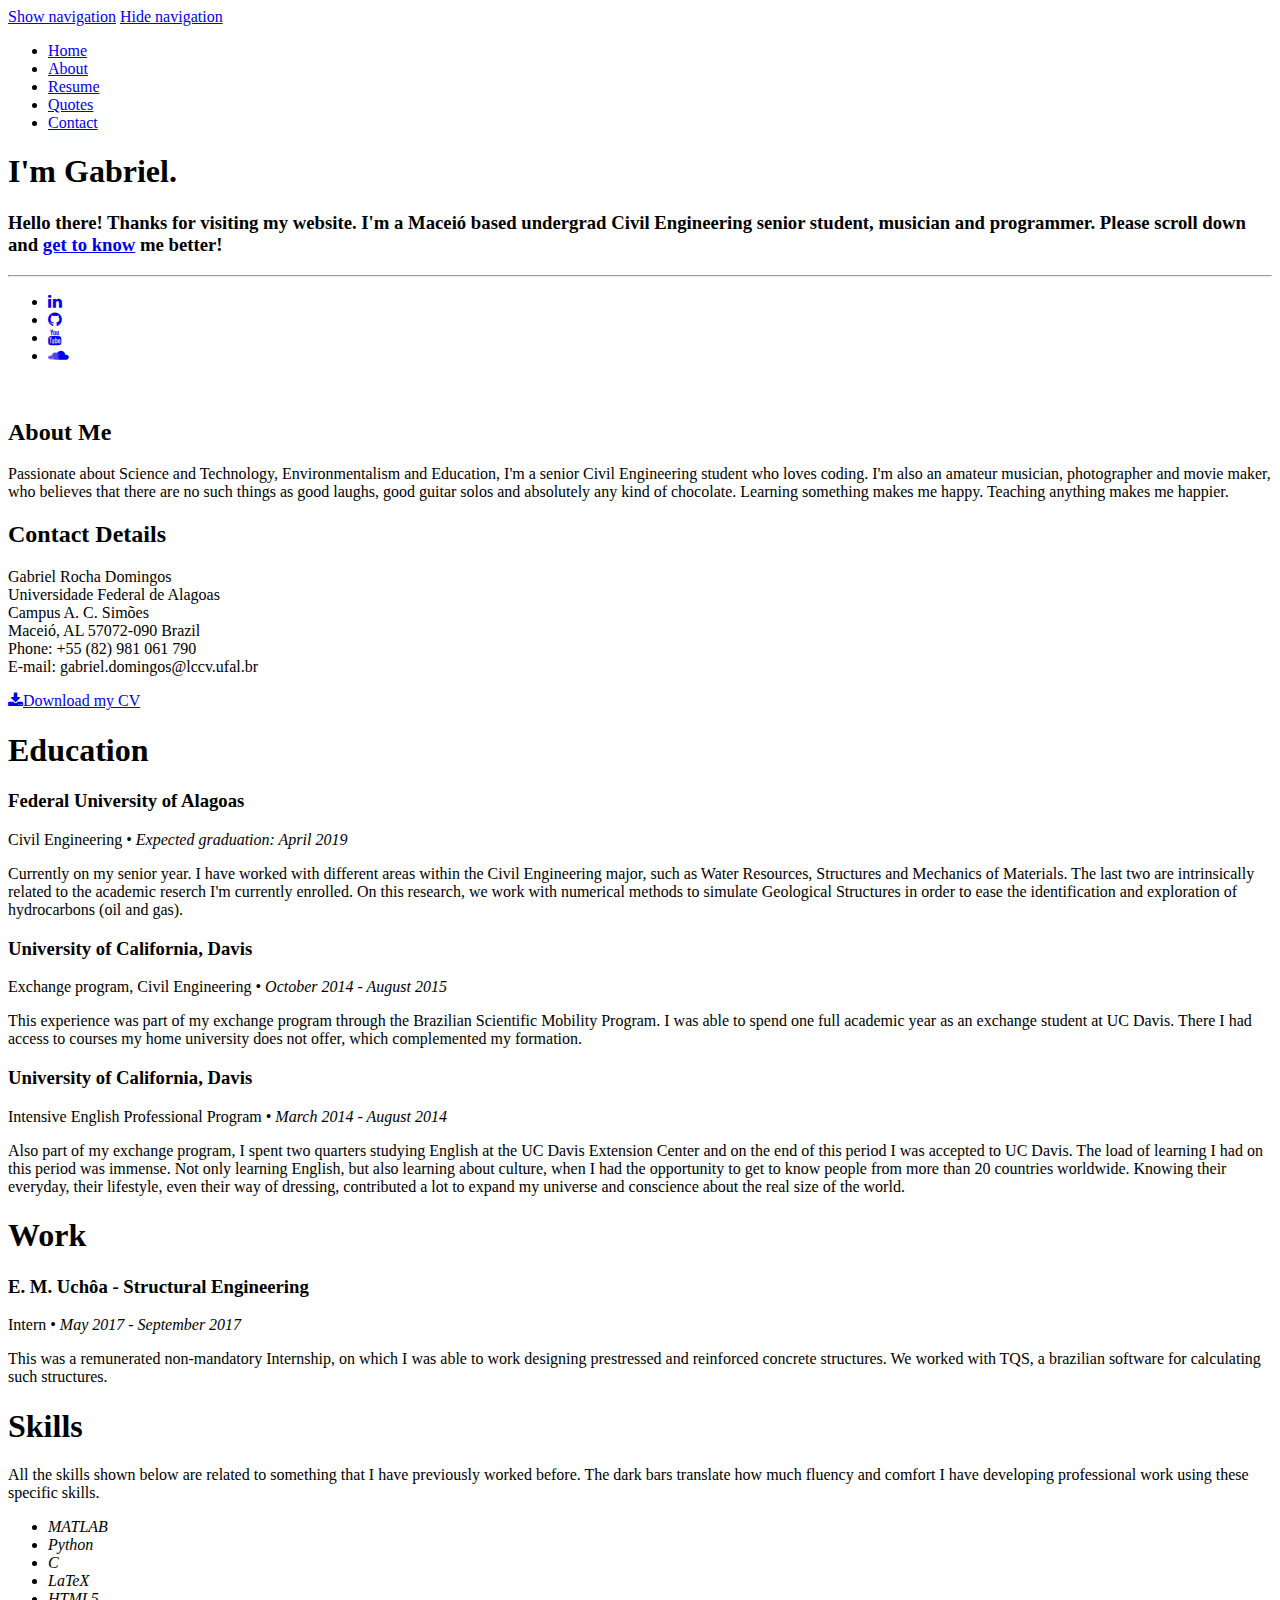
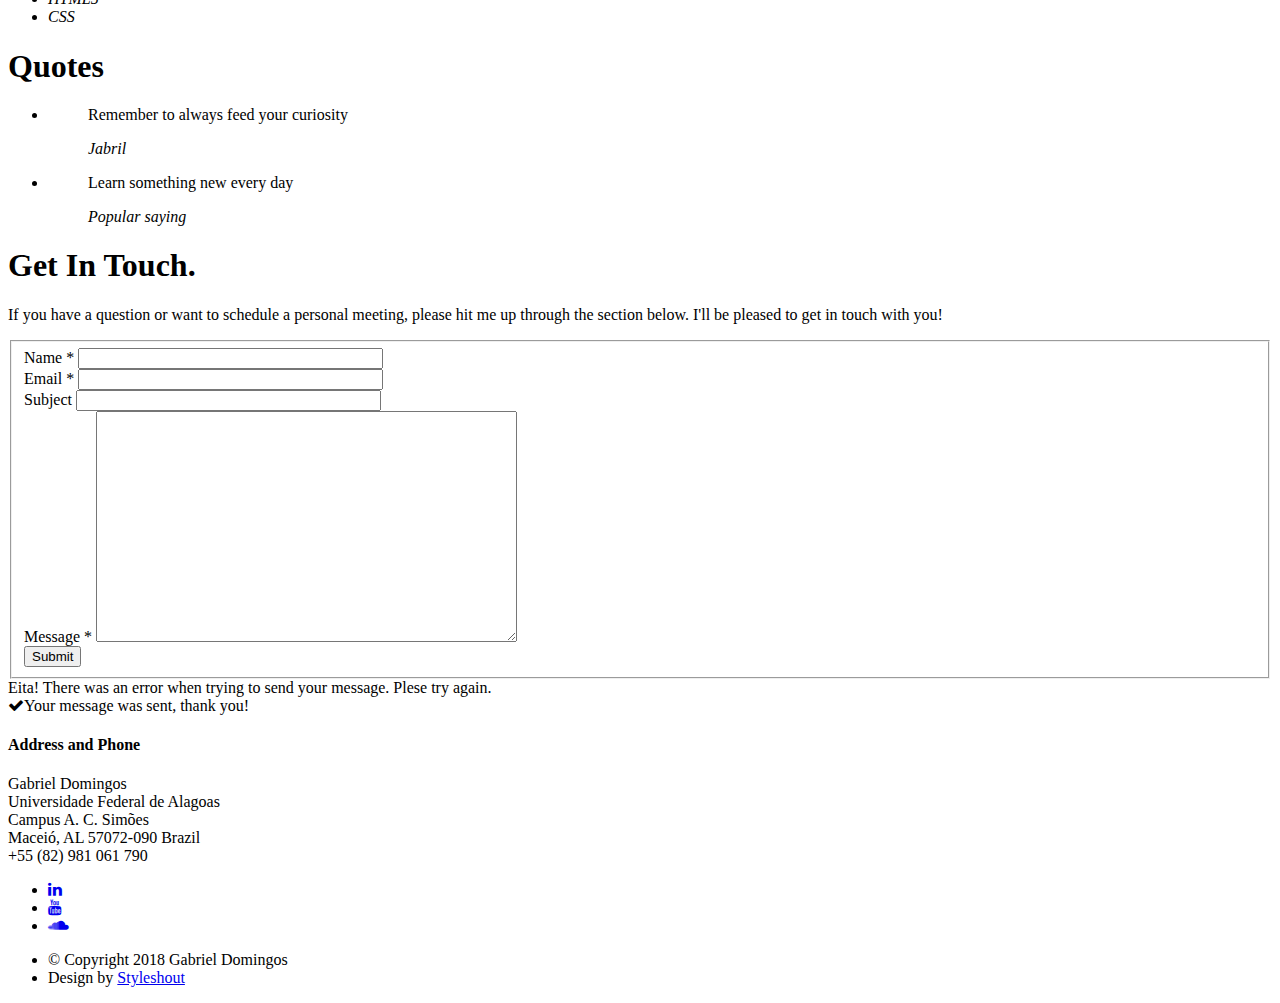
==== index.html @ b4be636d "[version 1.0] minor change. fix form submitting. portfolio pending" ====
<!DOCTYPE html>
<!--[if lt IE 8 ]><html class="no-js ie ie7" lang="en"> <![endif]-->
<!--[if IE 8 ]><html class="no-js ie ie8" lang="en"> <![endif]-->
<!--[if (gte IE 8)|!(IE)]><!--><html class="no-js" lang="en"> <!--<![endif]-->
<head>

   <!--- Basic Page Needs
   ================================================== -->
   <meta charset="utf-8">
	<title>Gabriel Domingos</title>
	<meta name="description" content="">
	<meta name="author" content="">

   <!-- Mobile Specific Metas
   ================================================== -->
	<meta name="viewport" content="width=device-width, initial-scale=1, maximum-scale=1">

	<!-- CSS
    ================================================== -->
   <link rel="stylesheet" href="css/default.css">
	<link rel="stylesheet" href="css/layout.css">
   <link rel="stylesheet" href="css/media-queries.css">
   <link rel="stylesheet" href="css/magnific-popup.css">
   <link rel="stylesheet" href="https://cdnjs.cloudflare.com/ajax/libs/font-awesome/4.7.0/css/font-awesome.min.css">

   <!-- Script
   ================================================== -->
	<script src="js/modernizr.js"></script>

   <!-- Favicons
	================================================== -->
	<link rel="shortcut icon" href="siteicon.png" >

</head>

<body>

   <!-- Header
   ================================================== -->
   <header id="home">

      <nav id="nav-wrap">

         <a class="mobile-btn" href="#nav-wrap" title="Show navigation">Show navigation</a>
	      <a class="mobile-btn" href="#" title="Hide navigation">Hide navigation</a>

         <ul id="nav" class="nav">
            <li class="current"><a class="smoothscroll" href="#home">Home</a></li>
            <li><a class="smoothscroll" href="#about">About</a></li>
	         <li><a class="smoothscroll" href="#resume">Resume</a></li>
<!--            <li><a class="smoothscroll" href="#portfolio">Works</a></li> -->
            <li><a class="smoothscroll" href="#quotes">Quotes</a></li>
            <li><a class="smoothscroll" href="#contact">Contact</a></li>
         </ul> <!-- end #nav -->

      </nav> <!-- end #nav-wrap -->

      <div class="row banner">
         <div class="banner-text">
            <h1 class="responsive-headline"> I'm Gabriel.</h1>
            <h3>Hello there! Thanks for visiting my website. I'm a Maceió based undergrad
              <span>Civil Engineering</span> senior student, <span>musician</span> and
              <span>programmer</span>. Please scroll down and
              <a class="smoothscroll" href="#about">get to know</a> me better!</h3>
            <hr />
            <ul class="social">
               <li><a href="https://www.linkedin.com/in/gabrielrdomingos/"><i class="fa fa-linkedin"></i></a></li>
               <li><a href="https://github.com/gabrielrdomingos"><i class="fa fa-github"></i></a></li>
               <li><a href="https://www.youtube.com/channel/UC4amTRQddRmBdbNjVJHV9LQ"><i class="fa fa-youtube"></i></a></li>
               <li><a href="https://soundcloud.com/gabrielrdomingos"><i class="fa fa-soundcloud"></i></a></li>
            </ul>
         </div>
      </div>

      <p class="scrolldown">
         <a class="smoothscroll" href="#about"><i class="icon-down-circle"></i></a>
      </p>

   </header> <!-- Header End -->


   <!-- About Section
   ================================================== -->
   <section id="about">

      <div class="row">

         <div class="three columns">

            <img class="profile-pic"  src="images/profilepicture.jpeg" alt="" />

         </div>

         <div class="nine columns main-col">

            <h2>About Me</h2>

            <p> Passionate about Science and Technology, Environmentalism and Education, I'm a senior Civil Engineering student who loves coding.
              I'm also an amateur musician, photographer and movie maker, who believes that there are no such things as good laughs, good guitar
              solos and absolutely any kind of chocolate. Learning something makes me happy. Teaching anything makes me happier.
            </p>

            <div class="row">

               <div class="columns contact-details">

                  <h2>Contact Details</h2>
                  <p class="address">
						         <span>Gabriel Rocha Domingos</span><br>
                     Universidade Federal de Alagoas<br>
                     Campus A. C. Simões<br>
                     Maceió, AL 57072-090 Brazil<br>
						   <span>Phone:</span> +55 (82) 981 061 790<br>
               <span>E-mail:</span> gabriel.domingos@lccv.ufal.br<br>
					   </p>

               </div>

               <div class="columns download">
                  <p>
                     <a href="https://drive.google.com/file/d/1fDr01kAG0gkdaSF_6cAL73pElEvS8_Pf/view?usp=sharing" class="button"><i class="fa fa-download"></i>Download my CV</a>
                  </p>
               </div>

            </div> <!-- end row -->

         </div> <!-- end .main-col -->

      </div>

   </section> <!-- About Section End-->


   <!-- Resume Section
   ================================================== -->
   <section id="resume">

      <!-- Education
      ----------------------------------------------- -->
      <div class="row education">

         <div class="three columns header-col">
            <h1><span>Education</span></h1>
         </div>

         <div class="nine columns main-col">

            <div class="row item">

               <div class="twelve columns">

                  <h3>Federal University of Alagoas</h3>
                  <p class="info">Civil Engineering <span>&bull;</span> <em class="date">Expected graduation: April 2019</em></p>

                  <p>
                  Currently on my senior year. I have worked with different areas within the Civil Engineering major, such as Water Resources, Structures and Mechanics of Materials.
                  The last two are intrinsically related to the academic reserch I'm currently enrolled. On this research, we work with numerical methods to
                  simulate Geological Structures in order to ease the identification and exploration of hydrocarbons (oil and gas).
                  </p>

               </div>

            </div> <!-- item end -->

            <div class="row item">

               <div class="twelve columns">

                  <h3>University of California, Davis</h3>
                  <p class="info">Exchange program, Civil Engineering <span>&bull;</span> <em class="date">October 2014 - August 2015</em></p>

                  <p>
                  This experience was part of my exchange program through the Brazilian Scientific Mobility Program. I was able to spend one full academic year as an exchange
                  student at UC Davis. There I had access to courses my home university does not offer, which complemented my formation.
                  </p>

               </div>

            </div> <!-- item end -->

            <div class="row item">

               <div class="twelve columns">

                  <h3>University of California, Davis</h3>
                  <p class="info">Intensive English Professional Program <span>&bull;</span> <em class="date">March 2014 - August 2014</em></p>

                  <p>
                  Also part of my exchange program, I spent two quarters studying English at the UC Davis Extension Center and on the end of this period I was accepted to UC Davis.
                  The load of learning I had on this period was immense. Not only learning English, but also learning about culture, when I had the opportunity to get to know
                  people from more than 20 countries worldwide. Knowing their everyday, their lifestyle, even their way of dressing, contributed a lot to expand my universe and
                  conscience about the real size of the world.
                  </p>

               </div>

            </div> <!-- item end -->

         </div> <!-- main-col end -->

      </div> <!-- End Education -->


      <!-- Work
      ----------------------------------------------- -->
      <div class="row work">

         <div class="three columns header-col">
            <h1><span>Work</span></h1>
         </div>

         <div class="nine columns main-col">

            <div class="row item">

               <div class="twelve columns">

                  <h3>E. M. Uchôa - Structural Engineering</h3>
                  <p class="info">Intern <span>&bull;</span> <em class="date">May 2017 - September 2017</em></p>

                  <p>
                  This was a remunerated non-mandatory Internship, on which I was able to work designing prestressed and reinforced concrete structures. We worked with TQS,
                  a brazilian software for calculating such structures.
                  </p>

               </div>

            </div> <!-- item end -->

         </div> <!-- main-col end -->

      </div> <!-- End Work -->


      <!-- Skills
      ----------------------------------------------- -->
      <div class="row skill">

         <div class="three columns header-col">
            <h1><span>Skills</span></h1>
         </div>

         <div class="nine columns main-col">

            <p>All the skills shown below are related to something that I have previously worked before. The dark bars translate how much fluency and comfort I have developing
              professional work using these specific skills.
            </p>

				<div class="bars">

				   <ul class="skills">
					   <li><span class="bar-expand matlab"></span><em>MATLAB</em></li>
             <li><span class="bar-expand python"></span><em>Python</em></li>
						 <li><span class="bar-expand c"></span><em>C</em></li>
             <li><span class="bar-expand latex"></span><em>LaTeX</em></li>
						 <li><span class="bar-expand html5"></span><em>HTML5</em></li>
						 <li><span class="bar-expand css"></span><em>CSS</em></li>
					</ul>

				</div><!-- end skill-bars -->

			</div> <!-- main-col end -->

      </div> <!-- End skills -->

   </section> <!-- Resume Section End-->


   <!-- Portfolio Section
   ================================================== -->
<!--   <section id="portfolio">
      <div class="row">

         <div class="twelve columns collapsed">

            <h1>Check Out Some of My Works.</h1>

            <!-- portfolio-wrapper -->
            <!--<div id="portfolio-wrapper" class="bgrid-quarters s-bgrid-thirds cf">

          	   <div class="columns portfolio-item">
                  <div class="item-wrap">

                     <a href="#modal-01" title="">
                        <img alt="" src="images/portfolio/coffee.jpg">
                        <div class="overlay">
                           <div class="portfolio-item-meta">
          					      <h5>Coffee</h5>
                              <p>Illustrration</p>
          					   </div>
                        </div>
                        <div class="link-icon"><i class="icon-plus"></i></div>
                     </a>

                  </div>
          		</div> <!-- item end -->

              <!-- <div class="columns portfolio-item">
                  <div class="item-wrap">

                     <a href="#modal-02" title="">
                        <img alt="" src="images/portfolio/console.jpg">
                        <div class="overlay">
                           <div class="portfolio-item-meta">
          					      <h5>Console</h5>
                              <p>Web Development</p>
          					   </div>
                        </div>
                        <div class="link-icon"><i class="icon-plus"></i></div>
                     </a>

                  </div>
          		</div> <!-- item end -->

               <!--<div class="columns portfolio-item">
                  <div class="item-wrap">

                     <a href="#modal-03" title="">
                        <img alt="" src="images/portfolio/judah.jpg">
                        <div class="overlay">
                           <div class="portfolio-item-meta">
          					      <h5>Judah</h5>
                              <p>Webdesign</p>
          					   </div>
                        </div>
                        <div class="link-icon"><i class="icon-plus"></i></div>
                     </a>

                  </div>
          		</div> <!-- item end -->

              <!-- <div class="columns portfolio-item">
                  <div class="item-wrap">

                     <a href="#modal-04" title="">
                        <img alt="" src="images/portfolio/into-the-light.jpg">
                        <div class="overlay">
                           <div class="portfolio-item-meta">
          					      <h5>Into The Light</h5>
                              <p>Photography</p>
          					   </div>
                        </div>
                        <div class="link-icon"><i class="icon-plus"></i></div>
                     </a>

                  </div>
          		</div> <!-- item end -->

              <!-- <div class="columns portfolio-item">
                  <div class="item-wrap">

                     <a href="#modal-05" title="">
                        <img alt="" src="images/portfolio/farmerboy.jpg">
                        <div class="overlay">
                           <div class="portfolio-item-meta">
          					      <h5>Farmer Boy</h5>
                              <p>Branding</p>
          					   </div>
                        </div>
                        <div class="link-icon"><i class="icon-plus"></i></div>
                     </a>

                  </div>
<!--          		</div> <!-- item end -->

<!--               <div class="columns portfolio-item">
                  <div class="item-wrap">

                     <a href="#modal-06" title="">
                        <img alt="" src="images/portfolio/girl.jpg">
                        <div class="overlay">
                           <div class="portfolio-item-meta">
          					      <h5>Girl</h5>
                              <p>Photography</p>
          					   </div>
                        </div>
                        <div class="link-icon"><i class="icon-plus"></i></div>
                     </a>

                  </div>
          		</div> <!-- item end -->

<!--               <div class="columns portfolio-item">
                  <div class="item-wrap">

                     <a href="#modal-07" title="">
                        <img alt="" src="images/portfolio/origami.jpg">
                        <div class="overlay">
                           <div class="portfolio-item-meta">
          					      <h5>Origami</h5>
                              <p>Illustrration</p>
          					   </div>
                        </div>
                        <div class="link-icon"><i class="icon-plus"></i></div>
                     </a>

                  </div>
          		</div> <!-- item end -->

<!--               <div class="columns portfolio-item">
                  <div class="item-wrap">

                     <a href="#modal-08" title="">
                        <img alt="" src="images/portfolio/retrocam.jpg">
                        <div class="overlay">
                           <div class="portfolio-item-meta">
          					      <h5>Retrocam</h5>
                              <p>Web Development</p>
          					   </div>
                        </div>
                        <div class="link-icon"><i class="icon-plus"></i></div>
                     </a>

                  </div>
          		</div>  <!-- item end -->

  <!--          </div> <!-- portfolio-wrapper end -->

  <!--       </div> <!-- twelve columns end -->


         <!-- Modal Popup
	      --------------------------------------------------------------- -->

<!--         <div id="modal-01" class="popup-modal mfp-hide">

		      <img class="scale-with-grid" src="images/portfolio/modals/m-coffee.jpg" alt="" />

		      <div class="description-box">
			      <h4>Coffee Cup</h4>
			      <p>Proin gravida nibh vel velit auctor aliquet. Aenean sollicitudin, lorem quis bibendum auctor, nisi elit consequat ipsum, nec sagittis sem nibh id elit.</p>
               <span class="categories"><i class="fa fa-tag"></i>Branding, Webdesign</span>
		      </div>

            <div class="link-box">
               <a href="http://www.behance.net">Details</a>
		         <a class="popup-modal-dismiss">Close</a>
            </div>

	      </div><!-- modal-01 End -->

<!--         <div id="modal-02" class="popup-modal mfp-hide">

		      <img class="scale-with-grid" src="images/portfolio/modals/m-console.jpg" alt="" />

		      <div class="description-box">
			      <h4>Console</h4>
			      <p>Proin gravida nibh vel velit auctor aliquet. Aenean sollicitudin, lorem quis bibendum auctor, nisi elit consequat ipsum, nec sagittis sem nibh id elit.</p>
               <span class="categories"><i class="fa fa-tag"></i>Branding, Web Development</span>
		      </div>

            <div class="link-box">
               <a href="http://www.behance.net">Details</a>
		         <a class="popup-modal-dismiss">Close</a>
            </div>

	      </div><!-- modal-02 End -->

<!--         <div id="modal-03" class="popup-modal mfp-hide">

		      <img class="scale-with-grid" src="images/portfolio/modals/m-judah.jpg" alt="" />

		      <div class="description-box">
			      <h4>Judah</h4>
			      <p>Proin gravida nibh vel velit auctor aliquet. Aenean sollicitudin, lorem quis bibendum auctor, nisi elit consequat ipsum, nec sagittis sem nibh id elit.</p>
               <span class="categories"><i class="fa fa-tag"></i>Branding</span>
		      </div>

            <div class="link-box">
               <a href="http://www.behance.net">Details</a>
		         <a class="popup-modal-dismiss">Close</a>
            </div>

	      </div><!-- modal-03 End -->

<!--         <div id="modal-04" class="popup-modal mfp-hide">

		      <img class="scale-with-grid" src="images/portfolio/modals/m-intothelight.jpg" alt="" />

		      <div class="description-box">
			      <h4>Into the Light</h4>
			      <p>Proin gravida nibh vel velit auctor aliquet. Aenean sollicitudin, lorem quis bibendum auctor, nisi elit consequat ipsum, nec sagittis sem nibh id elit.</p>
               <span class="categories"><i class="fa fa-tag"></i>Photography</span>
		      </div>

            <div class="link-box">
               <a href="http://www.behance.net">Details</a>
		         <a class="popup-modal-dismiss">Close</a>
            </div>

	      </div><!-- modal-04 End -->

<!--         <div id="modal-05" class="popup-modal mfp-hide">

		      <img class="scale-with-grid" src="images/portfolio/modals/m-farmerboy.jpg" alt="" />

		      <div class="description-box">
			      <h4>Farmer Boy</h4>
			      <p>Proin gravida nibh vel velit auctor aliquet. Aenean sollicitudin, lorem quis bibendum auctor, nisi elit consequat ipsum, nec sagittis sem nibh id elit.</p>
               <span class="categories"><i class="fa fa-tag"></i>Branding, Webdesign</span>
		      </div>

            <div class="link-box">
               <a href="http://www.behance.net">Details</a>
		         <a class="popup-modal-dismiss">Close</a>
            </div>

	      </div><!-- modal-05 End -->

<!--         <div id="modal-06" class="popup-modal mfp-hide">

		      <img class="scale-with-grid" src="images/portfolio/modals/m-girl.jpg" alt="" />

		      <div class="description-box">
			      <h4>Girl</h4>
			      <p>Proin gravida nibh vel velit auctor aliquet. Aenean sollicitudin, lorem quis bibendum auctor, nisi elit consequat ipsum, nec sagittis sem nibh id elit.</p>
               <span class="categories"><i class="fa fa-tag"></i>Photography</span>
		      </div>

            <div class="link-box">
               <a href="http://www.behance.net">Details</a>
		         <a class="popup-modal-dismiss">Close</a>
            </div>

	      </div><!-- modal-06 End -->

<!--         <div id="modal-07" class="popup-modal mfp-hide">

		      <img class="scale-with-grid" src="images/portfolio/modals/m-origami.jpg" alt="" />

		      <div class="description-box">
			      <h4>Origami</h4>
			      <p>Proin gravida nibh vel velit auctor aliquet. Aenean sollicitudin, lorem quis bibendum auctor, nisi elit consequat ipsum, nec sagittis sem nibh id elit.</p>
               <span class="categories"><i class="fa fa-tag"></i>Branding, Illustration</span>
		      </div>

            <div class="link-box">
               <a href="http://www.behance.net">Details</a>
		         <a class="popup-modal-dismiss">Close</a>
            </div>

	      </div><!-- modal-07 End -->

  <!--       <div id="modal-08" class="popup-modal mfp-hide">

		      <img class="scale-with-grid" src="images/portfolio/modals/m-retrocam.jpg" alt="" />

		      <div class="description-box">
			      <h4>Retrocam</h4>
			      <p>Proin gravida nibh vel velit auctor aliquet. Aenean sollicitudin, lorem quis bibendum auctor, nisi elit consequat ipsum, nec sagittis sem nibh id elit.</p>
               <span class="categories"><i class="fa fa-tag"></i>Webdesign, Photography</span>
		      </div>

            <div class="link-box">
               <a href="http://www.behance.net">Details</a>
		         <a class="popup-modal-dismiss">Close</a>
            </div>

	      </div><!-- modal-01 End -->


<!--      </div> <!-- row End -->

<!--   </section> <!-- Portfolio Section End-->

   <!-- Quotes Section
   ================================================== -->
   <section id="quotes">

      <div class="text-container">

         <div class="row">

            <div class="two columns header-col">

               <h1><span>Quotes</span></h1>

            </div>

            <div class="ten columns flex-container">

               <div class="flexslider">

                  <ul class="slides">

                     <li>
                        <blockquote>
                           <p>Remember to always feed your curiosity
                           </p>
                           <cite>Jabril</cite>
                        </blockquote>
                     </li> <!-- slide ends -->

                     <li>
                        <blockquote>
                           <p>Learn something new every day
                           </p>
                           <cite>Popular saying</cite>
                        </blockquote>
                     </li> <!-- slide ends -->

                  </ul>

               </div> <!-- div.flexslider ends -->

            </div> <!-- div.flex-container ends -->

         </div> <!-- row ends -->

       </div>  <!-- text-container ends -->

   </section> <!-- Quotes Section End-->


   <!-- Contact Section
   ================================================== -->
   <section id="contact">

         <div class="row section-head">

            <div class="two columns header-col">

               <h1><span>Get In Touch.</span></h1>

            </div>

            <div class="ten columns">

                  <p class="lead">If you have a question or want to schedule a
                    personal meeting, please hit me up through the section below.
                    I'll be pleased to get in touch with you!
                  </p>

            </div>

         </div>

         <div class="row">

            <div class="eight columns">

               <!-- form -->
               <form action="mailto:gabriel.domingos@lccv.ufal.br" method="post" id="contactForm" name="contactForm">
					<fieldset>

                  <div>
						   <label for="contactName">Name <span class="required">*</span></label>
						   <input type="text" value="" size="35" id="contactName" name="contactName">
                  </div>

                  <div>
						   <label for="contactEmail">Email <span class="required">*</span></label>
						   <input type="text" value="" size="35" id="contactEmail" name="contactEmail">
                  </div>

                  <div>
						   <label for="contactSubject">Subject</label>
						   <input type="text" value="" size="35" id="contactSubject" name="contactSubject">
                  </div>

                  <div>
                     <label for="contactMessage">Message <span class="required">*</span></label>
                     <textarea cols="50" rows="15" id="contactMessage" name="contactMessage"></textarea>
                  </div>

                  <div>
                     <button class="submit">Submit</button>
                     <span id="image-loader">
                        <img alt="" src="images/loader.gif">
                     </span>
                  </div>

					</fieldset>
				   </form> <!-- Form End -->

               <!-- contact-warning -->
               <div id="message-warning"> Eita! There was an error when trying
                 to send your message. Plese try again.</div>
               <!-- contact-success -->
				   <div id="message-success">
                  <i class="fa fa-check"></i>Your message was sent, thank you!<br>
				   </div>

            </div>


            <aside class="four columns footer-widgets">

               <div class="widget widget_contact">

					   <h4>Address and Phone</h4>
					   <p class="address">
						   Gabriel Domingos<br>
						   Universidade Federal de Alagoas <br>
               Campus A. C. Simões <br>
						   Maceió, AL 57072-090 Brazil<br>
						   <span>+55 (82) 981 061 790</span>
					   </p>

				       </div>
            </aside>

      </div>

   </section> <!-- Contact Section End-->


   <!-- footer
   ================================================== -->
   <footer>

      <div class="row">

         <div class="twelve columns">

            <ul class="social-links">
              <li><a href="https://www.linkedin.com/in/gabrielrdomingos/"><i class="fa fa-linkedin"></i></a></li>
              <li><a href="https://www.youtube.com/channel/UC4amTRQddRmBdbNjVJHV9LQ"><i class="fa fa-youtube"></i></a></li>
              <li><a href="https://soundcloud.com/gabrielrdomingos"><i class="fa fa-soundcloud"></i></a></li>
            </ul>

            <ul class="copyright">
               <li>&copy; Copyright 2018 Gabriel Domingos</li>
               <li>Design by <a title="Styleshout" href="http://www.styleshout.com/">Styleshout</a></li>
            </ul>

         </div>

         <div id="go-top"><a class="smoothscroll" title="Back to Top" href="#home"><i class="icon-up-open"></i></a></div>

      </div>

   </footer> <!-- Footer End-->

   <!-- Java Script
   ================================================== -->
   <script src="http://ajax.googleapis.com/ajax/libs/jquery/1.10.2/jquery.min.js"></script>
   <script>window.jQuery || document.write('<script src="js/jquery-1.10.2.min.js"><\/script>')</script>
   <script type="text/javascript" src="js/jquery-migrate-1.2.1.min.js"></script>

   <script src="js/jquery.flexslider.js"></script>
   <script src="js/waypoints.js"></script>
   <script src="js/jquery.fittext.js"></script>
   <script src="js/magnific-popup.js"></script>
   <script src="js/init.js"></script>

</body>

</html>
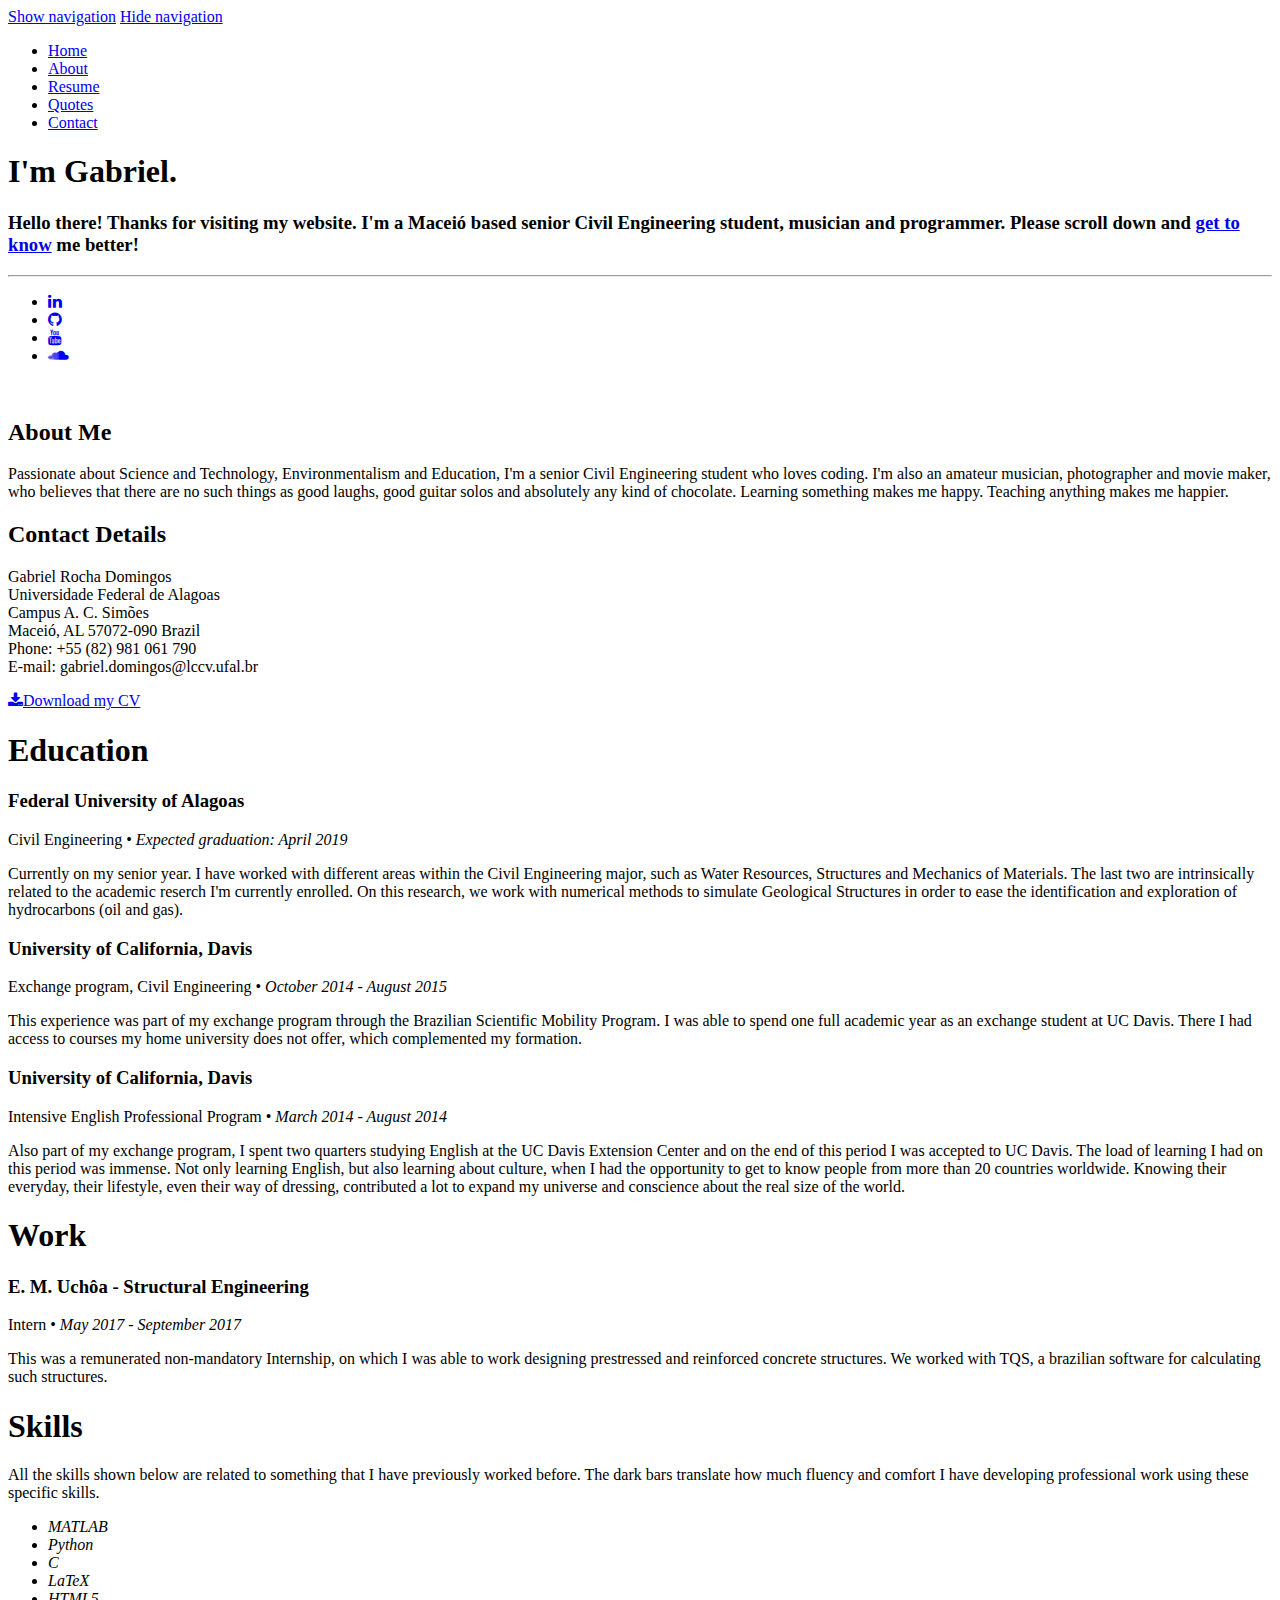
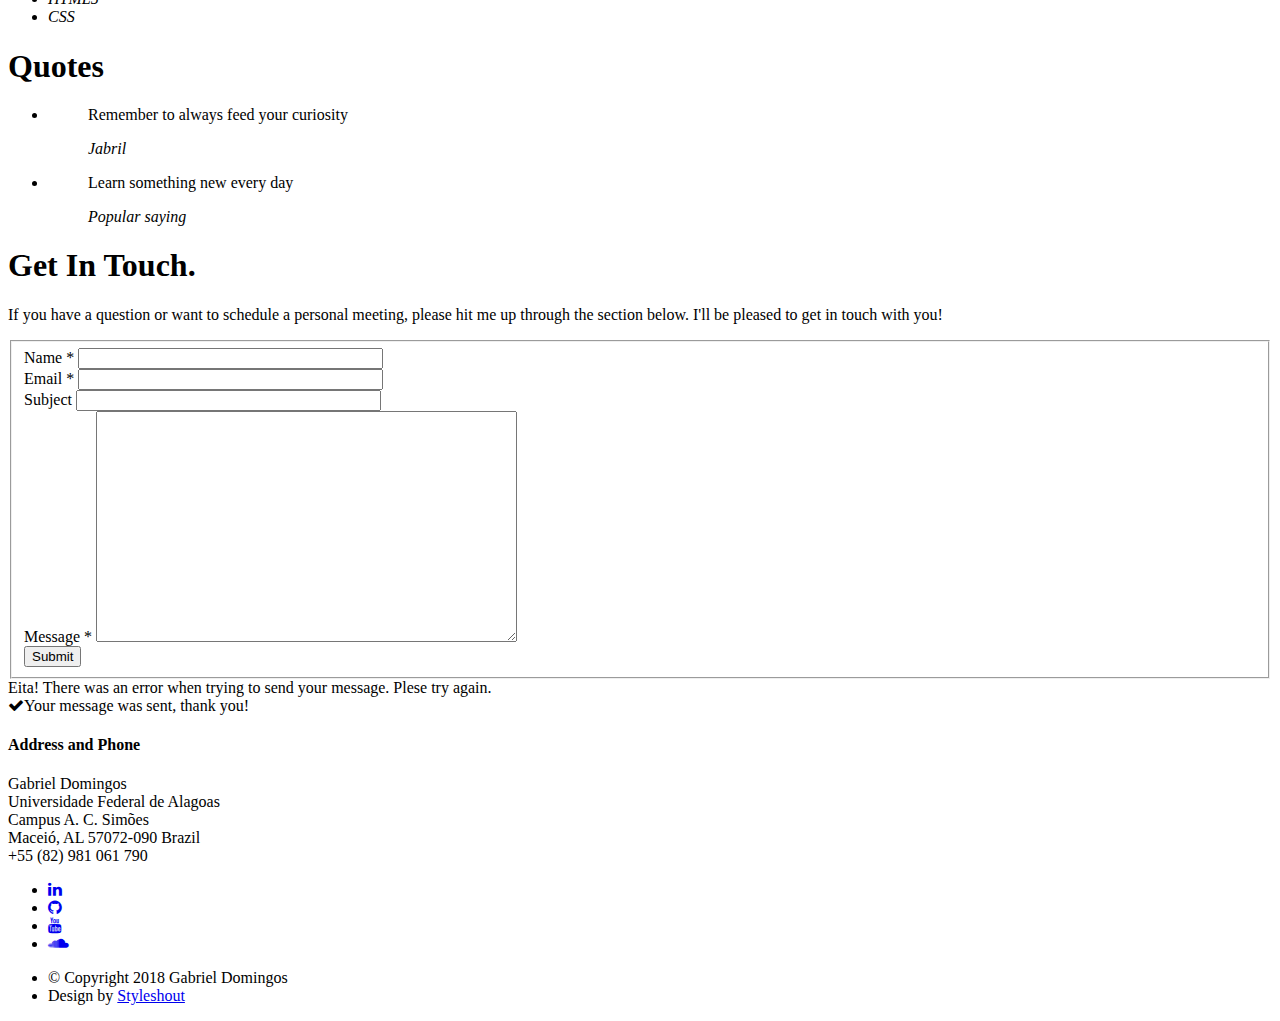
==== commit e471bf38: "[version 1.0] minor changes (about me). todo: form email, portfolio" ====
--- a/index.html
+++ b/index.html
@@ -58,8 +58,8 @@
       <div class="row banner">
          <div class="banner-text">
             <h1 class="responsive-headline"> I'm Gabriel.</h1>
-            <h3>Hello there! Thanks for visiting my website. I'm a Maceió based undergrad
-              <span>Civil Engineering</span> senior student, <span>musician</span> and
+            <h3>Hello there! Thanks for visiting my website. I'm a Maceió based senior
+              <span>Civil Engineering</span> student, <span>musician</span> and
               <span>programmer</span>. Please scroll down and
               <a class="smoothscroll" href="#about">get to know</a> me better!</h3>
             <hr />
@@ -715,6 +715,7 @@
 
             <ul class="social-links">
               <li><a href="https://www.linkedin.com/in/gabrielrdomingos/"><i class="fa fa-linkedin"></i></a></li>
+              <li><a href="https://github.com/gabrielrdomingos"><i class="fa fa-github"></i></a></li>
               <li><a href="https://www.youtube.com/channel/UC4amTRQddRmBdbNjVJHV9LQ"><i class="fa fa-youtube"></i></a></li>
               <li><a href="https://soundcloud.com/gabrielrdomingos"><i class="fa fa-soundcloud"></i></a></li>
             </ul>
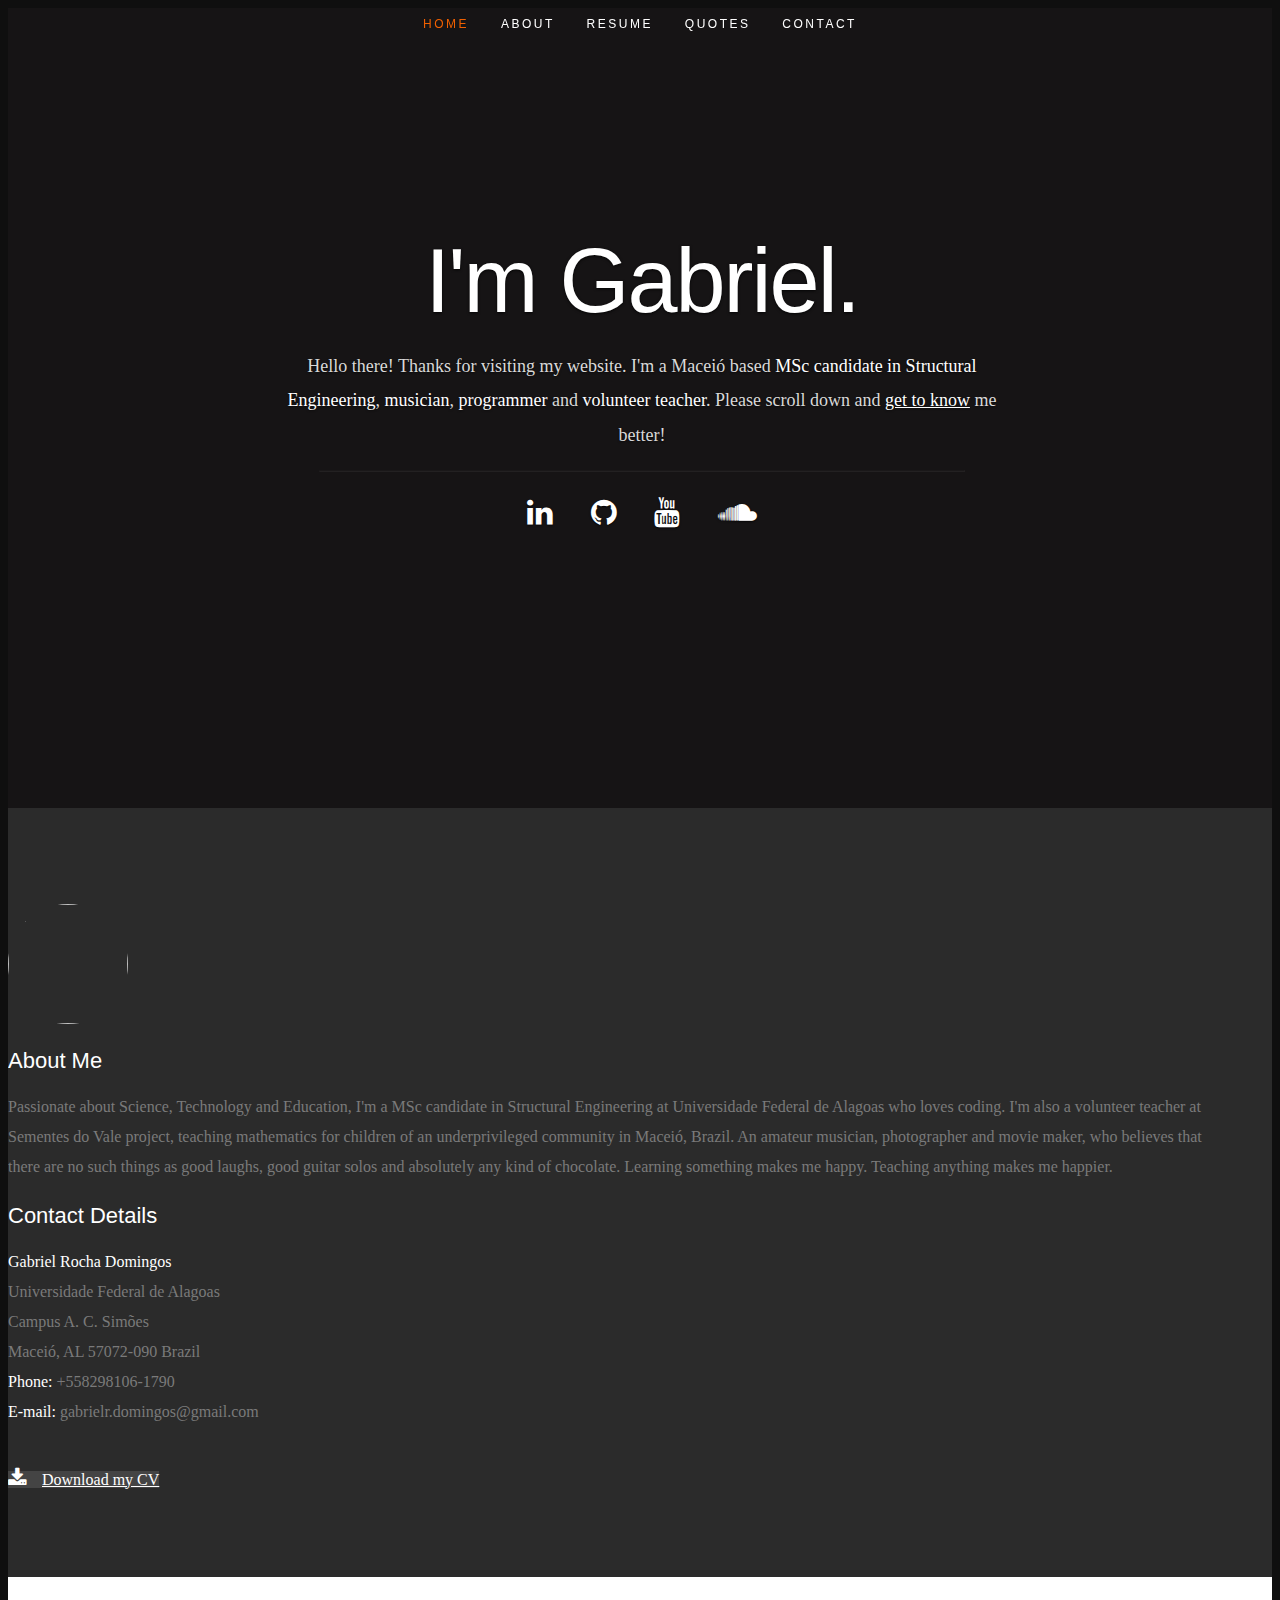
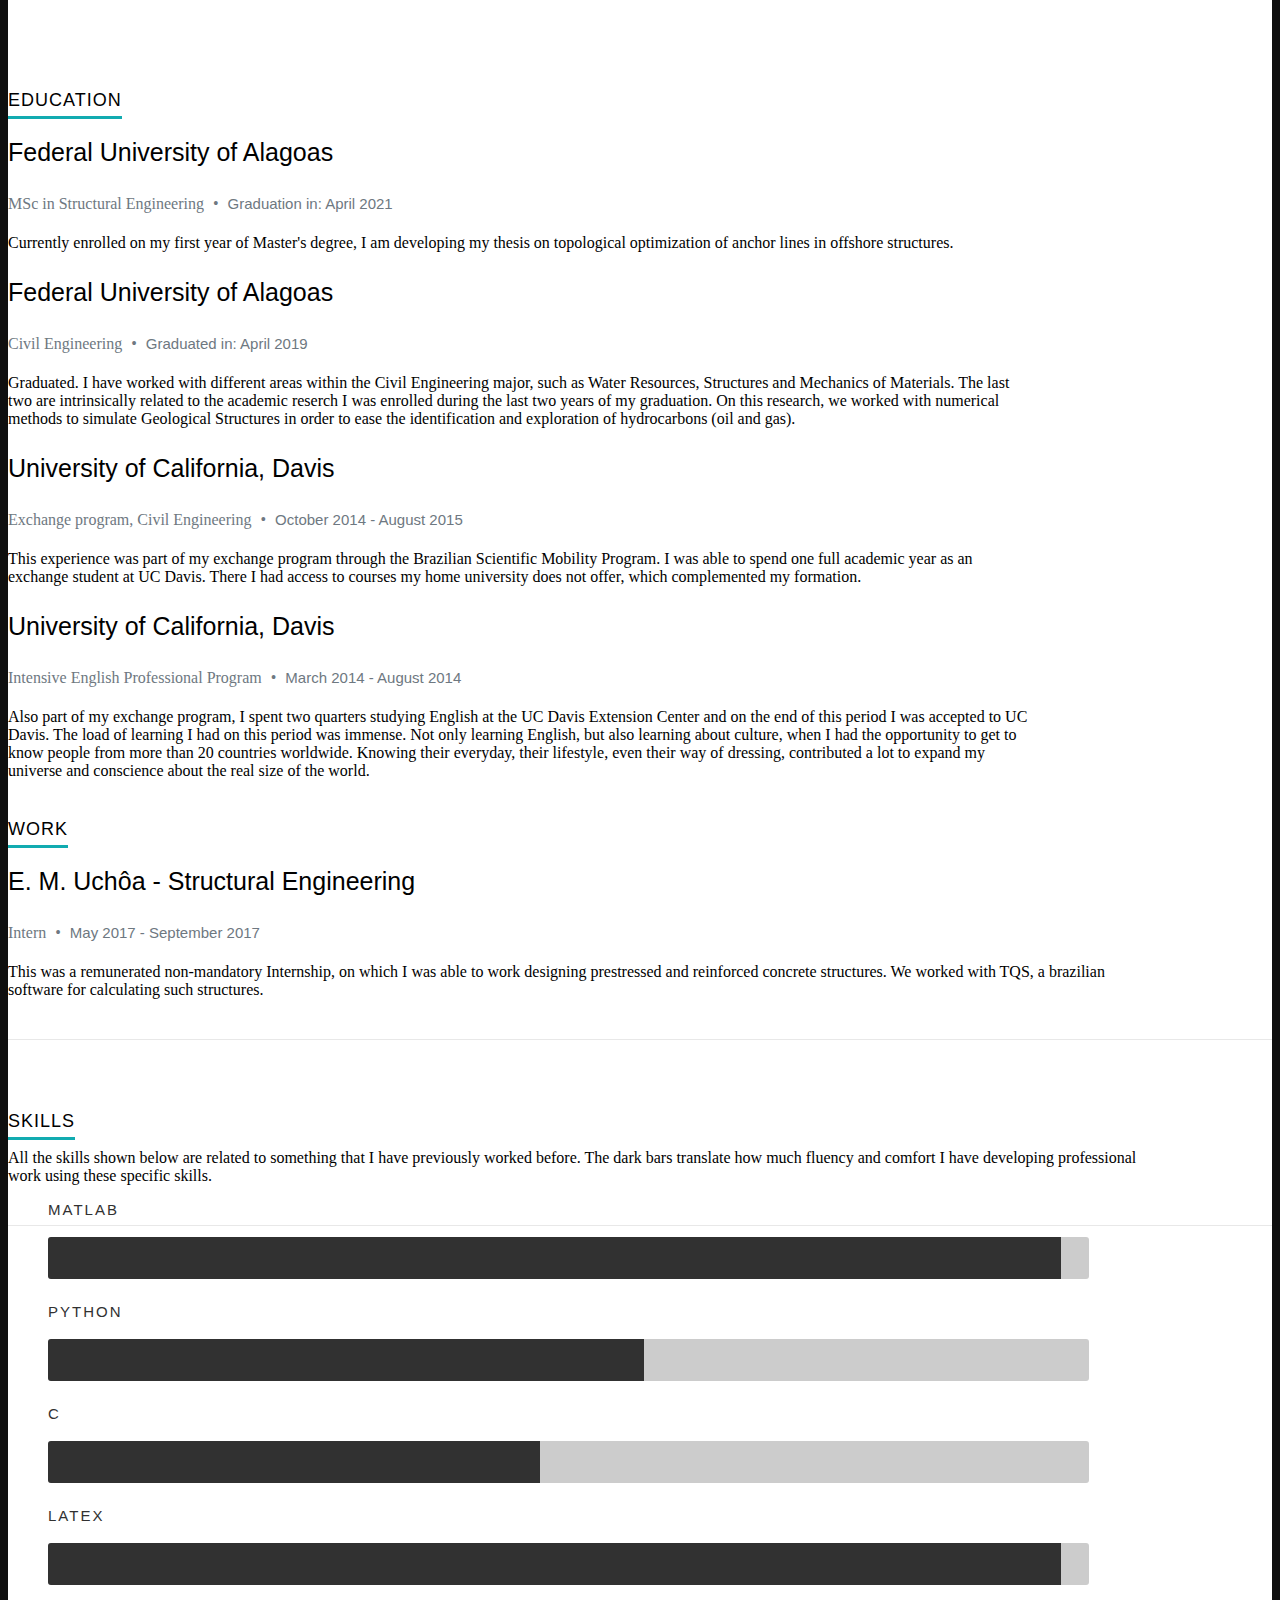
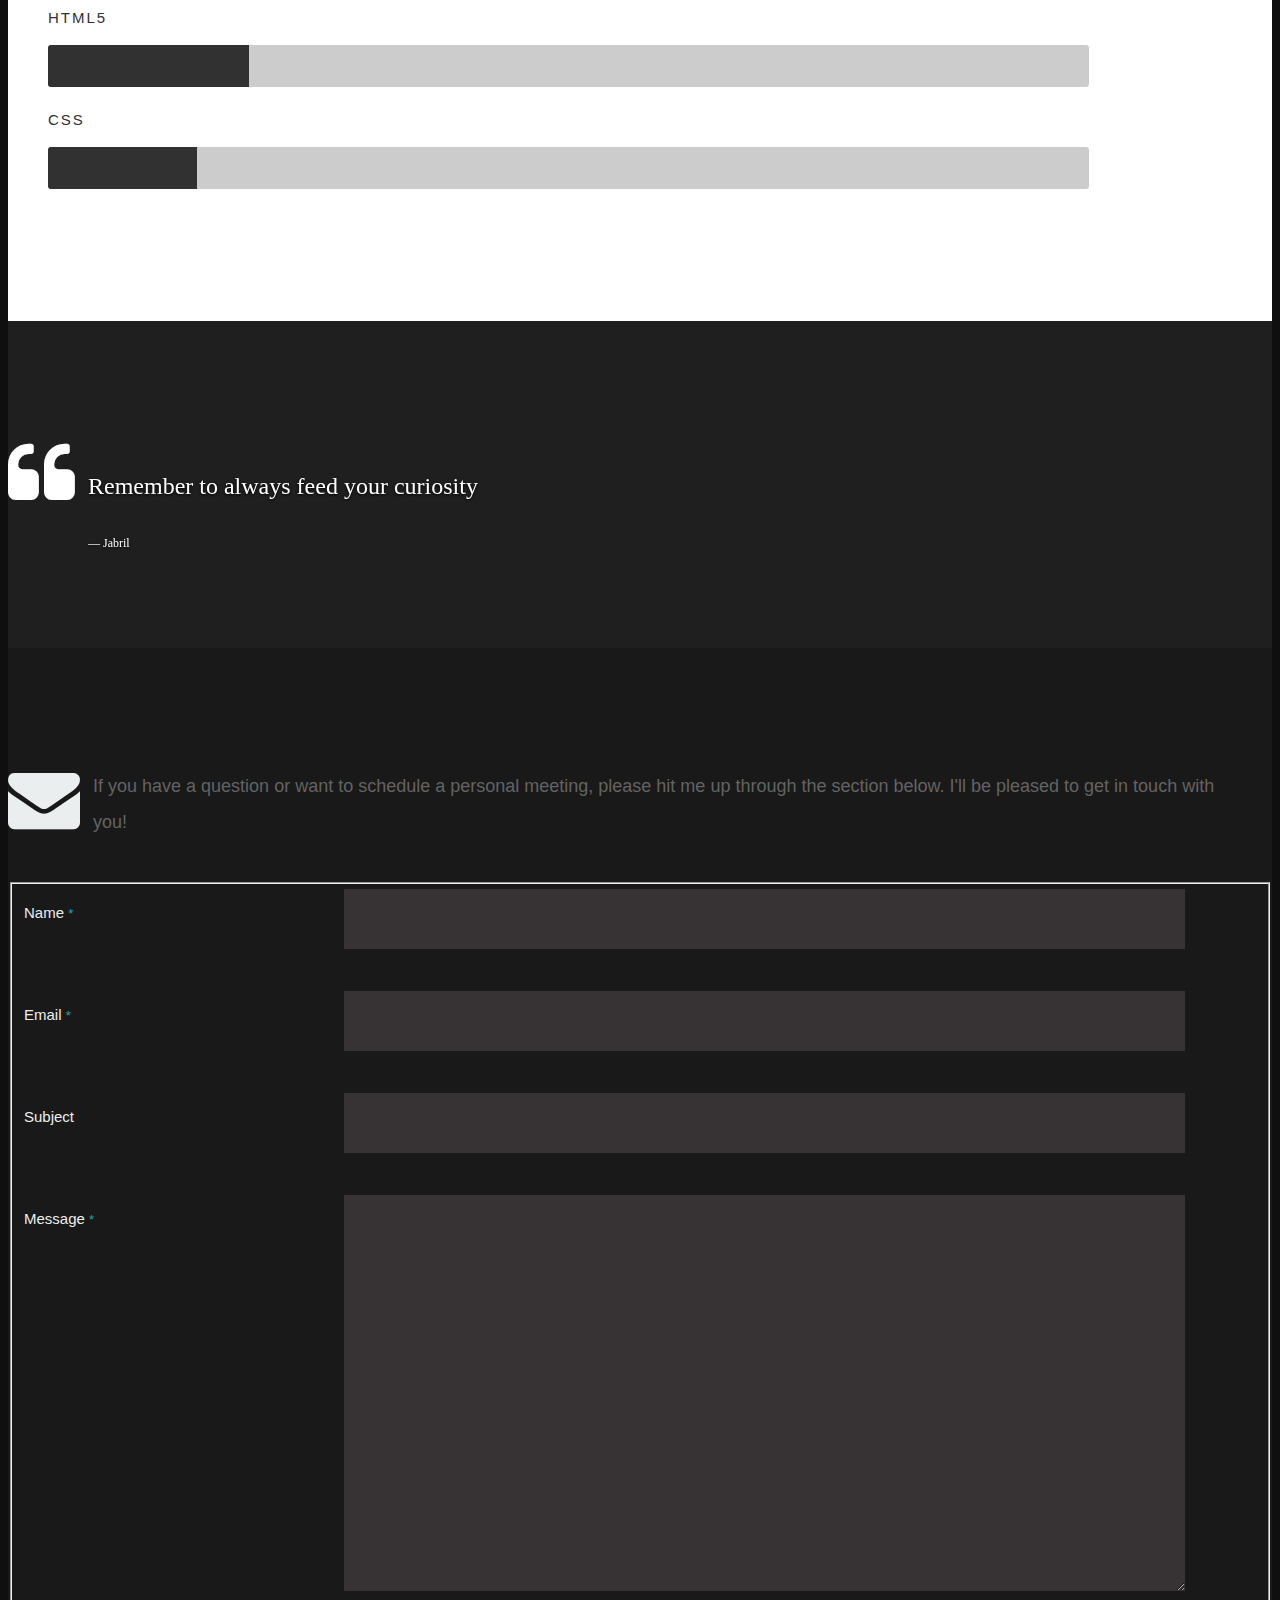
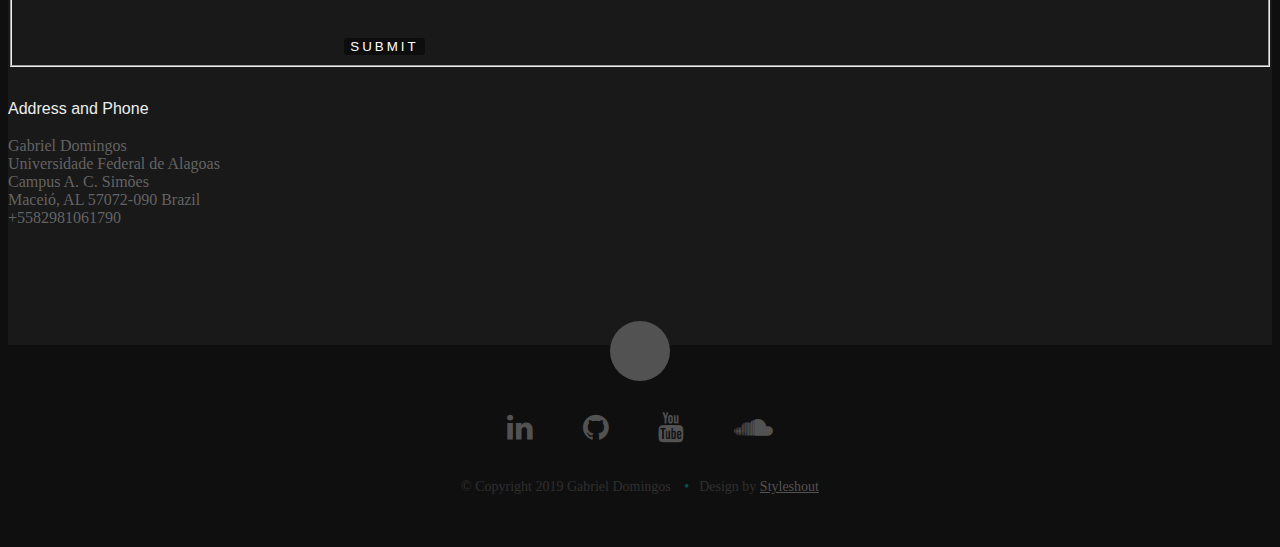
==== commit 22f54c9b: "3.0 version" ====
--- a/index.html
+++ b/index.html
@@ -18,7 +18,7 @@
 	<!-- CSS
     ================================================== -->
    <link rel="stylesheet" href="css/default.css">
-	<link rel="stylesheet" href="css/layout.css">
+	 <link rel="stylesheet" href="css/layout.css">
    <link rel="stylesheet" href="css/media-queries.css">
    <link rel="stylesheet" href="css/magnific-popup.css">
    <link rel="stylesheet" href="https://cdnjs.cloudflare.com/ajax/libs/font-awesome/4.7.0/css/font-awesome.min.css">
@@ -58,9 +58,9 @@
       <div class="row banner">
          <div class="banner-text">
             <h1 class="responsive-headline"> I'm Gabriel.</h1>
-            <h3>Hello there! Thanks for visiting my website. I'm a Maceió based senior
-              <span>Civil Engineering</span> student, <span>musician</span> and
-              <span>programmer</span>. Please scroll down and
+            <h3>Hello there! Thanks for visiting my website. I'm a Maceió based
+              <span>MSc candidate in Structural Engineering</span>, <span>musician</span>,
+              <span>programmer</span> and <span>volunteer teacher</span>. Please scroll down and
               <a class="smoothscroll" href="#about">get to know</a> me better!</h3>
             <hr />
             <ul class="social">
@@ -95,9 +95,14 @@
 
             <h2>About Me</h2>
 
-            <p> Passionate about Science and Technology, Environmentalism and Education, I'm a senior Civil Engineering student who loves coding.
-              I'm also an amateur musician, photographer and movie maker, who believes that there are no such things as good laughs, good guitar
-              solos and absolutely any kind of chocolate. Learning something makes me happy. Teaching anything makes me happier.
+            <p> Passionate about Science, Technology and Education, I'm a MSc
+              candidate in Structural Engineering at Universidade Federal de
+              Alagoas who loves coding. I'm also a volunteer teacher at Sementes
+              do Vale project, teaching mathematics for children of an underprivileged
+              community in Maceió, Brazil. An amateur musician, photographer
+              and movie maker, who believes that there are no such things as good
+              laughs, good guitar solos and absolutely any kind of chocolate.
+              Learning something makes me happy. Teaching anything makes me happier.
             </p>
 
             <div class="row">
@@ -110,8 +115,8 @@
                      Universidade Federal de Alagoas<br>
                      Campus A. C. Simões<br>
                      Maceió, AL 57072-090 Brazil<br>
-						   <span>Phone:</span> +55 (82) 981 061 790<br>
-               <span>E-mail:</span> gabriel.domingos@lccv.ufal.br<br>
+						   <span>Phone:</span> +558298106-1790<br>
+               <span>E-mail:</span> gabrielr.domingos@gmail.com<br>
 					   </p>
 
                </div>
@@ -150,11 +155,28 @@
                <div class="twelve columns">
 
                   <h3>Federal University of Alagoas</h3>
-                  <p class="info">Civil Engineering <span>&bull;</span> <em class="date">Expected graduation: April 2019</em></p>
+                  <p class="info">MSc in Structural Engineering <span>&bull;</span> <em class="date">Graduation in: April 2021</em></p>
 
                   <p>
-                  Currently on my senior year. I have worked with different areas within the Civil Engineering major, such as Water Resources, Structures and Mechanics of Materials.
-                  The last two are intrinsically related to the academic reserch I'm currently enrolled. On this research, we work with numerical methods to
+                  Currently enrolled on my first year of Master's degree, I am developing my thesis on topological optimization of anchor lines in offshore structures.
+                  </p>
+
+               </div>
+
+            </div> <!-- item end -->
+
+         <div class="nine columns main-col">
+
+            <div class="row item">
+
+               <div class="twelve columns">
+
+                  <h3>Federal University of Alagoas</h3>
+                  <p class="info">Civil Engineering <span>&bull;</span> <em class="date">Graduated in: April 2019</em></p>
+
+                  <p>
+                  Graduated. I have worked with different areas within the Civil Engineering major, such as Water Resources, Structures and Mechanics of Materials.
+                  The last two are intrinsically related to the academic reserch I was enrolled during the last two years of my graduation. On this research, we worked with numerical methods to
                   simulate Geological Structures in order to ease the identification and exploration of hydrocarbons (oil and gas).
                   </p>
 
@@ -599,6 +621,14 @@
                         </blockquote>
                      </li> <!-- slide ends -->
 
+                     <li>
+                        <blockquote>
+                           <p>Que tus sueños sean más grandes que tus miedos
+                           </p>
+                           <cite>Popular saying</cite>
+                        </blockquote>
+                     </li> <!-- slide ends -->
+
                   </ul>
 
                </div> <!-- div.flexslider ends -->
@@ -639,8 +669,7 @@
 
             <div class="eight columns">
 
-               <!-- form -->
-               <form action="mailto:gabriel.domingos@lccv.ufal.br" method="post" id="contactForm" name="contactForm">
+               <form action="mailto:gabrielr.domingos@gmail.com" method="post" id="contactForm" name="contactForm">
 					<fieldset>
 
                   <div>
@@ -694,7 +723,7 @@
 						   Universidade Federal de Alagoas <br>
                Campus A. C. Simões <br>
 						   Maceió, AL 57072-090 Brazil<br>
-						   <span>+55 (82) 981 061 790</span>
+						   <span>+5582981061790</span>
 					   </p>
 
 				       </div>
@@ -721,7 +750,7 @@
             </ul>
 
             <ul class="copyright">
-               <li>&copy; Copyright 2018 Gabriel Domingos</li>
+               <li>&copy; Copyright 2019 Gabriel Domingos</li>
                <li>Design by <a title="Styleshout" href="http://www.styleshout.com/">Styleshout</a></li>
             </ul>
 
--- a/css/layout.css
+++ b/css/layout.css
@@ -0,0 +1,1009 @@
+/*
+=====================================================================
+*   Ceevee v1.0 Layout Stylesheet
+*   url: styleshout.com
+*   03-18-2014
+=====================================================================
+
+   TOC:
+   a. General Styles
+   b. Header Styles
+   c. About Section
+   d. Resume Section
+   e. Portfolio Section
+   f. Call To Action Section
+   g. Quotes Section
+   h. Contact Section
+   i. Footer
+
+===================================================================== */
+
+/* ------------------------------------------------------------------ */
+/* a. General Styles
+/* ------------------------------------------------------------------ */
+
+body { background: #0f0f0f; }
+
+/* ------------------------------------------------------------------ */
+/* b. Header Styles
+/* ------------------------------------------------------------------ */
+
+header {
+   position: relative;
+   height: 800px;
+   min-height: 500px;
+   width: 100%;
+   background: #161415 url(../images/header-pontaverde-background.jpg) no-repeat top center;
+   background-size: cover !important;
+	-webkit-background-size: cover !important;
+   text-align: center;
+   overflow: hidden;
+}
+
+/* vertically center banner section */
+header:before {
+   content: '';
+   display: inline-block;
+   vertical-align: middle;
+   height: 100%;
+}
+header .banner {
+   display: inline-block;
+   vertical-align: middle;
+   margin: 0 auto;
+   width: 85%;
+   padding-bottom: 30px;s
+   text-align: center;
+}
+
+header .banner-text { width: 100%; }
+header .banner-text h1 {
+   font: 90px/1.1em 'opensans-bold', sans-serif;
+   color: #fff;
+   letter-spacing: -2px;
+   margin: 0 auto 18px auto;
+   text-shadow: 0px 1px 3px rgba(0, 0, 0, .8);
+}
+header .banner-text h3 {
+   font: 18px/1.9em 'librebaskerville-regular', serif;
+   color: #d9d9d9;
+   margin: 0 auto;
+   width: 70%;
+   text-shadow: 0px 1px 2px rgba(0, 0, 0, .5);
+}
+header .banner-text h3 span,
+header .banner-text h3 a {
+   color: #fff;
+}
+header .banner-text hr {
+   width: 60%;
+   margin: 18px auto 24px auto;
+   border-color: #2F2D2E;
+   border-color: rgba(150, 150, 150, .1);
+}
+
+/* header social links */
+header .social {
+   margin: 24px 0;
+   padding: 0;
+   font-size: 30px;
+   text-shadow: 0px 1px 2px rgba(0, 0, 0, .8);
+}
+header .social li {
+   display: inline-block;
+   margin: 0 15px;
+   padding: 0;
+}
+header .social li a { color: #fff; }
+header .social li a:hover { color: #11ABB0; }
+
+/* scrolldown link */
+header .scrolldown a {
+   position: absolute;
+   bottom: 30px;
+   left: 50%;
+   margin-left: -29px;
+   color: #fff;
+   display: block;
+   height: 42px;
+   width: 42px;
+   font-size: 42px;
+   line-height: 42px;
+   color: #fff;
+   border-radius: 100%;
+
+   -webkit-transition: all .3s ease-in-out;
+   -moz-transition: all .3s ease-in-out;
+   -o-transition: all .3s ease-in-out;
+   transition: all .3s ease-in-out;
+}
+header .scrolldown a:hover { color: #11ABB0; }
+
+/* primary navigation
+--------------------------------------------------------------------- */
+#nav-wrap ul, #nav-wrap li, #nav-wrap a {
+	 margin: 0;
+	 padding: 0;
+	 border: none;
+	 outline: none;
+}
+
+/* nav-wrap */
+#nav-wrap {
+   font: 12px 'opensans-bold', sans-serif;
+   width: 100%;
+   text-transform: uppercase;
+   letter-spacing: 2.5px;
+   margin: 0 auto;
+   z-index: 100;
+   position: fixed;
+   left: 0;
+   top: 0;
+}
+.opaque { background-color: #333; }
+
+/* hide toggle button */
+#nav-wrap > a.mobile-btn { display: none; }
+
+ul#nav {
+   min-height: 48px;
+   width: auto;
+
+   /* center align the menu */
+   text-align: center;
+}
+ul#nav li {
+   position: relative;
+   list-style: none;
+   height: 48px;
+   display: inline-block;
+}
+
+/* Links */
+ul#nav li a {
+
+/* 8px padding top + 8px padding bottom + 32px line-height = 48px */
+
+   display: inline-block;
+   padding: 8px 13px;
+   line-height: 32px;
+	text-decoration: none;
+   text-align: left;
+   color: #fff;
+
+	-webkit-transition: color .2s ease-in-out;
+	-moz-transition: color .2s ease-in-out;
+	-o-transition: color .2s ease-in-out;
+	-ms-transition: color .2s ease-in-out;
+	transition: color .2s ease-in-out;
+}
+
+ul#nav li a:active { background-color: transparent !important; }
+ul#nav li.current a { color: #F06000; }
+
+
+/* ------------------------------------------------------------------ */
+/* c. About Section
+/* ------------------------------------------------------------------ */
+
+#about {
+   background: #2B2B2B;
+   padding-top: 96px;
+   padding-bottom: 66px;
+   overflow: hidden;
+}
+
+#about a, #about a:visited  { color: #fff; }
+#about a:hover, #about a:focus { color: #11ABB0; }
+
+#about h2 {
+   font: 22px/30px 'opensans-bold', sans-serif;
+   color: #fff;
+   margin-bottom: 12px;
+}
+#about p {
+   line-height: 30px;
+   color: #7A7A7A;
+}
+#about p span {
+  color: #ffffff
+}
+#about .profile-pic {
+   position: relative;
+   width: 120px;
+   height: 120px;
+   border-radius: 100%;
+}
+#about .contact-details { width: 41.66667%; }
+#about .download {
+   width: 58.33333%;
+   padding-top: 6px;
+}
+#about .main-col { padding-right: 5%; }
+#about .download .button {
+   margin-top: 6px;
+   background: #444;
+}
+#about .download .button:hover {
+   background: #fff;
+   color: #2B2B2B;
+}
+#about .download .button i {
+   margin-right: 15px;
+   font-size: 20px;
+}
+
+
+/* ------------------------------------------------------------------ */
+/* d. Resume Section
+/* ------------------------------------------------------------------ */
+
+#resume {
+   background: #fff;
+   padding-top: 90px;
+   padding-bottom: 72px;
+   overflow: hidden;
+}
+
+#resume a, #resume a:visited  { color: #11ABB0; }
+#resume a:hover, #resume a:focus { color: #313131; }
+
+#resume h1 {
+   font: 18px/24px 'opensans-bold', sans-serif;
+   text-transform: uppercase;
+   letter-spacing: 1px;
+}
+#resume h1 span {
+   border-bottom: 3px solid #11ABB0;
+   padding-bottom: 6px;
+}
+#resume h3 {
+   font: 25px/30px 'opensans-bold', sans-serif;
+}
+
+#resume .header-col { padding-top: 9px; }
+#resume .main-col { padding-right: 10%; }
+
+.education, .work {
+   margin-bottom: 48px;
+   padding-bottom: 24px;
+   border-bottom: 1px solid #E8E8E8;
+}
+#resume .info {
+   font: 16px/24px 'librebaskerville-italic', serif;
+   color: #6E7881;
+   margin-bottom: 18px;
+   margin-top: 9px;
+}
+#resume .info span {
+   margin-right: 5px;
+   margin-left: 5px;
+}
+#resume .date {
+   font: 15px/24px 'opensans-regular', sans-serif;
+   margin-top: 6px;
+}
+
+/*----------------------------------------------*/
+/*	Skill Bars
+/*----------------------------------------------*/
+
+.bars {
+	width: 95%;
+	float: left;
+	padding: 0;
+	text-align: left;
+}
+.bars .skills {
+  	margin-top: 36px;
+   list-style: none;
+}
+.bars li {
+   position: relative;
+  	margin-bottom: 60px;
+  	background: #ccc;
+  	height: 42px;
+  	border-radius: 3px;
+}
+.bars li em {
+	font: 15px 'opensans-bold', sans-serif;
+   color: #313131;
+	text-transform: uppercase;
+   letter-spacing: 2px;
+	font-weight: normal;
+   position: relative;
+	top: -36px;
+}
+.bar-expand {
+   position: absolute;
+   left: 0;
+   top: 0;
+
+   margin: 0;
+   padding-right: 24px;
+  	background: #313131;
+   display: inline-block;
+  	height: 42px;
+   line-height: 42px;
+   border-radius: 3px 0 0 3px;
+}
+
+.matlab {
+  	width: 95%;
+  	-moz-animation: matlab 2s ease;
+  	-webkit-animation: matlab 2s ease;
+}
+.python {
+  	width: 55%;
+  	-moz-animation: python 2s ease;
+  	-webkit-animation: python 2s ease;
+}
+.c {
+  	width: 45%;
+  	-moz-animation: c 2s ease;
+  	-webkit-animation: c 2s ease;
+}
+.html5 {
+  	width: 17%;
+  	-moz-animation: html5 2s ease;
+  	-webkit-animation: html5 2s ease;
+}
+.css {
+  	width: 12%;
+  	-moz-animation: css 2s ease;
+  	-webkit-animation: css 2s ease;
+}
+.latex {
+  	width: 95%;
+  	-moz-animation: latex 2s ease;
+  	-webkit-animation: latex 2s ease;
+}
+
+@-moz-keyframes matlab {
+  0%   { width: 0px;  }
+  100% { width: 95%;  }
+}
+@-moz-keyframes python {
+  0%   { width: 0px;  }
+  100% { width: 55%;  }
+}
+@-moz-keyframes c {
+  0%   { width: 0px;  }
+  100% { width: 45%;  }
+}
+@-moz-keyframes html5 {
+  0%   { width: 0px;  }
+  100% { width: 17%;  }
+}
+@-moz-keyframes css {
+  0%   { width: 0px;  }
+  100% { width: 12%;  }
+}
+@-moz-keyframes latex {
+  0%   { width: 0px;  }
+  100% { width: 95%;  }
+}
+
+@-webkit-keyframes matlab {
+  0%   { width: 0px;  }
+  100% { width: 95%;  }
+}
+@-webkit-keyframes python {
+  0%   { width: 0px;  }
+  100% { width: 55%;  }
+}
+@-webkit-keyframes c {
+  0%   { width: 0px;  }
+  100% { width: 45%;  }
+}
+@-webkit-keyframes html5 {
+  0%   { width: 0px;  }
+  100% { width: 17%;  }
+}
+@-webkit-keyframes css {
+  0%   { width: 0px;  }
+  100% { width: 12%;  }
+}
+@-webkit-keyframes latex {
+  0%   { width: 0px;  }
+  100% { width: 95%;  }
+}
+
+/* ------------------------------------------------------------------ */
+/* e. Portfolio Section
+/* ------------------------------------------------------------------ */
+
+/*
+#portfolio {
+   background: #ebeeee;
+   padding-top: 90px;
+   padding-bottom: 60px;
+}
+#portfolio h1 {
+   font: 15px/24px 'opensans-semibold', sans-serif;
+   text-transform: uppercase;
+   letter-spacing: 1px;
+   text-align: center;
+   margin-bottom: 48px;
+   color: #95A3A3;
+}
+/*
+/* Portfolio Content */
+/*#portfolio-wrapper .columns { margin-bottom: 36px; }
+.portfolio-item .item-wrap {
+   background: #fff;
+   overflow: hidden;
+   position: relative;
+
+   -webkit-transition: all 0.3s ease-in-out;
+	-moz-transition: all 0.3s ease-in-out;
+	-o-transition: all 0.3s ease-in-out;
+	-ms-transition: all 0.3s ease-in-out;
+	transition: all 0.3s ease-in-out;
+}
+.portfolio-item .item-wrap a {
+   display: block;
+   cursor: pointer;
+}
+
+/* overlay */
+/*.portfolio-item .item-wrap .overlay {
+   position: absolute;
+   left: 0;
+   top: 0;
+   width: 100%;
+   height: 100%;
+
+	opacity: 0;
+	-moz-opacity: 0;
+	filter:alpha(opacity=0);
+
+   -webkit-transition: opacity 0.3s ease-in-out;
+	-moz-transition: opacity 0.3s ease-in-out;
+	-o-transition: opacity 0.3s ease-in-out;
+	transition: opacity 0.3s ease-in-out;
+
+   background: url(../images/overlay-bg.png) repeat;
+}
+.portfolio-item .item-wrap .link-icon {
+   display: block;
+   color: #fff;
+   height: 30px;
+   width: 30px;
+   font-size: 18px;
+   line-height: 30px;
+   text-align: center;
+
+   opacity: 0;
+	-moz-opacity: 0;
+	filter:alpha(opacity=0);
+
+   -webkit-transition: opacity 0.3s ease-in-out;
+	-moz-transition: opacity 0.3s ease-in-out;
+	-o-transition: opacity 0.3s ease-in-out;
+	transition: opacity 0.3s ease-in-out;
+
+   position: absolute;
+   top: 50%;
+   left: 50%;
+   margin-left: -15px;
+   margin-top: -15px;
+}
+.portfolio-item .item-wrap img {
+   vertical-align: bottom;
+}
+.portfolio-item .portfolio-item-meta { padding: 18px }
+.portfolio-item .portfolio-item-meta h5 {
+   font: 14px/21px 'opensans-bold', sans-serif;
+   color: #fff;
+}
+.portfolio-item .portfolio-item-meta p {
+   font: 12px/18px 'opensans-light', sans-serif;
+   color: #c6c7c7;
+   margin-bottom: 0;
+}
+
+/* on hover */
+/*.portfolio-item:hover .overlay {
+	opacity: 1;
+	-moz-opacity: 1;
+	filter:alpha(opacity=100);
+}
+.portfolio-item:hover .link-icon {
+   opacity: 1;
+	-moz-opacity: 1;
+	filter:alpha(opacity=100);
+}
+
+/* popup modal */
+/*.popup-modal {
+	max-width: 550px;
+	background: #fff;
+	position: relative;
+	margin: 0 auto;
+}
+.popup-modal .description-box { padding: 12px 36px 18px 36px; }
+.popup-modal .description-box h4 {
+   font: 15px/24px 'opensans-bold', sans-serif;
+	margin-bottom: 12px;
+   color: #111;
+}
+.popup-modal .description-box p {
+	font: 14px/24px 'opensans-regular', sans-serif;
+   color: #A1A1A1;
+   margin-bottom: 12px;
+}
+.popup-modal .description-box .categories {
+   font: 11px/21px 'opensans-light', sans-serif;
+   color: #A1A1A1;
+   text-transform: uppercase;
+   letter-spacing: 2px;
+   display: block;
+   text-align: left;
+}
+.popup-modal .description-box .categories i {
+   margin-right: 8px;
+}
+.popup-modal .link-box {
+   padding: 18px 36px;
+   background: #111;
+   text-align: left;
+}
+.popup-modal .link-box a {
+   color: #fff;
+	font: 11px/21px 'opensans-bold', sans-serif;
+	text-transform: uppercase;
+   letter-spacing: 3px;
+   cursor: pointer;
+}
+.popup-modal a:hover {	color: #00CCCC; }
+.popup-modal a.popup-modal-dismiss { margin-left: 24px; }
+
+
+/* fadein/fadeout effect for modal popup
+/* ------------------------------------------------------------------ */
+
+/* content at start */
+/*.mfp-fade.mfp-wrap .mfp-content .popup-modal {
+   opacity: 0;
+   -webkit-transition: all 200ms ease-in-out;
+	-moz-transition: all 200ms ease-in-out;
+	-o-transition: all 200ms ease-in-out;
+	-ms-transition: all 200ms ease-in-out;
+   transition: all 200ms ease-in-out;
+}
+/* content fadein */
+/*.mfp-fade.mfp-wrap.mfp-ready .mfp-content .popup-modal {
+   opacity: 1;
+}
+/* content fadeout */
+/*.mfp-fade.mfp-wrap.mfp-removing .mfp-content .popup-modal {
+   opacity: 0;
+}
+
+/* ------------------------------------------------------------------ */
+/* f. Call To Action Section
+/* ------------------------------------------------------------------ */
+
+#call-to-action {
+   background: #212121;
+   padding-top: 66px;
+   padding-bottom: 48px;
+}
+#call-to-action h1 {
+   font: 18px/24px 'opensans-bold', sans-serif;
+   text-transform: uppercase;
+   letter-spacing: 3px;
+   color: #fff;
+}
+#call-to-action h1 span { display: none; }
+#call-to-action .header-col h1:before {
+   font-family: 'FontAwesome';
+   content: "\f0ac";
+	padding-right: 10px;
+	font-size: 72px;
+   line-height: 72px;
+   text-align: left;
+   float: left;
+   color: #fff;
+}
+#call-to-action .action {
+   margin-top: 12px;
+}
+#call-to-action h2 {
+   font: 28px/36px 'opensans-bold', sans-serif;
+   color: #EBEEEE;
+   margin-bottom: 6px;
+}
+#call-to-action h2 a {
+   color: inherit;
+}
+#call-to-action p {
+   color: #636363;
+   font-size: 17px;
+}
+/*#
+call-to-action .button {
+	color:#fff;
+   background: #0D0D0D;
+}
+*/
+#call-to-action .button:hover,
+#call-to-action .button:active {
+   background: #FFFFFF;
+   color: #0D0D0D;
+}
+#call-to-action p span {
+	font-family: 'opensans-semibold', sans-serif;
+	color: #D8D8D8;
+}
+
+/* ------------------------------------------------------------------
+/* g. Quotes
+/* ------------------------------------------------------------------ */
+
+#quotes {
+   background: #1F1F1F url(../images/testimonials-bg.jpg) no-repeat center center;
+   background-size: cover !important;
+	-webkit-background-size: cover !important;
+   background-attachment: fixed;
+
+   position: relative;
+   min-height: 200px;
+   width: 100%;
+   overflow: hidden;
+}
+#quotes .text-container {
+   padding-top: 96px;
+   padding-bottom: 66px;
+}
+#quotes h1 {
+   font: 18px/24px 'opensans-bold', sans-serif;
+   text-transform: uppercase;
+   letter-spacing: 3px;
+   color: #fff;
+}
+#quotes h1 span { display: none; }
+#quotes .header-col { padding-top: 9px; }
+#quotes .header-col h1:before {
+   font-family: 'FontAwesome';
+   content: "\f10d";
+	padding-right: 10px;
+	font-size: 72px;
+   line-height: 72px;
+   text-align: left;
+   float: left;
+   color: #fff;
+}
+
+/*	Blockquotes */
+#quotes blockquote {
+   margin: 0 0px 30px 0px;
+   padding-left: 0;
+   position: relative;
+   text-shadow: 0px 1px 3px rgba(0, 0, 0, 1);
+}
+#quotes blockquote:before { content: none; }
+#quotes blockquote p {
+   font-family: 'librebaskerville-italic', serif;
+   padding: 0;
+   font-size: 24px;
+   line-height: 48px;
+   color: #fff
+}
+#quotes blockquote cite {
+   display: block;
+   font-size: 12px;
+   font-style: normal;
+   line-height: 18px;
+   color: #fff;
+}
+#quotes blockquote cite:before { content: "\2014 \0020"; }
+#quotes blockquote cite a,
+#quotes blockquote cite a:visited { color: #8B9798; border: none }
+
+/* Flex Slider
+/* ------------------------------------------------------------------ */
+
+/* Reset */
+.flexslider a:active,
+.flexslider a:focus  { outline: none; }
+.slides,
+.flex-control-nav,
+.flex-direction-nav { margin: 0; padding: 0; list-style: none; }
+.slides li { margin: 0; padding: 0;}
+
+/* Necessary Styles */
+.flexslider {
+   position: relative;
+   zoom: 1;
+   margin: 0;
+   padding: 0;
+}
+.flexslider .slides { zoom: 1; }
+.flexslider .slides > li { position: relative; }
+
+/* Hide the slides before the JS is loaded. Avoids image jumping */
+.flexslider .slides > li { display: none; -webkit-backface-visibility: hidden; }
+/* Suggested container for slide animation setups. Can replace this with your own */
+.flex-container { zoom: 1; position: relative; }
+
+/* Clearfix for .slides */
+.slides:before,
+.slides:after {
+   content: " ";
+   display: table;
+}
+.slides:after {
+   clear: both;
+}
+
+/* No JavaScript Fallback */
+/* If you are not using another script, such as Modernizr, make sure you
+ * include js that eliminates this class on page load */
+.no-js .slides > li:first-child { display: block; }
+
+/* Slider Styles */
+.slides { zoom: 1; }
+.slides > li {
+   /*margin-right: 5px; */
+   overflow: hidden;
+}
+
+/* Control Nav */
+.flex-control-nav {
+    width: 100%;
+    position: absolute;
+    bottom: -20px;
+    text-align: left;
+}
+.flex-control-nav li {
+    margin: 0 6px;
+    display: inline-block;
+    zoom: 1;
+    *display: inline;
+}
+.flex-control-paging li a {
+    width: 12px;
+    height: 12px;
+    display: block;
+    background: #ddd;
+    background: rgba(255, 255, 255, .3);
+    cursor: pointer;
+    text-indent: -9999px;
+    -webkit-border-radius: 20px;
+    -moz-border-radius: 20px;
+    -o-border-radius: 20px;
+    border-radius: 20px;
+    box-shadow: inset 0 0 3px rgba(255, 255, 255, .3);
+}
+.flex-control-paging li a:hover {
+    background: #CCC;
+    background: rgba(255, 255, 255, .7);
+}
+.flex-control-paging li a.flex-active {
+    background: #fff;
+    background: rgba(255, 255, 255, .9);
+    cursor: default;
+}
+
+/* ------------------------------------------------------------------ */
+/* h. Contact Section
+/* ------------------------------------------------------------------ */
+
+#contact {
+   background: #191919;
+   padding-top: 96px;
+   padding-bottom: 102px;
+   color: #636363;
+}
+#contact .section-head { margin-bottom: 42px; }
+
+#contact a, #contact a:visited  { color: #11ABB0; }
+#contact a:hover, #contact a:focus { color: #fff; }
+
+#contact h1 {
+   font: 18px/24px 'opensans-bold', sans-serif;
+   text-transform: uppercase;
+   letter-spacing: 3px;
+   color: #EBEEEE;
+   margin-bottom: 6px;
+}
+#contact h1 span { display: none; }
+#contact h1:before {
+   font-family: 'FontAwesome';
+   content: "\f0e0";
+	padding-right: 10px;
+	font-size: 72px;
+   line-height: 72px;
+   text-align: left;
+   float: left;
+   color: #ebeeee;
+}
+
+#contact h4 {
+   font: 16px/24px 'opensans-bold', sans-serif;
+   color: #EBEEEE;
+   margin-bottom: 6px;
+}
+#contact p.lead {
+   font: 18px/36px 'opensans-light', sans-serif;
+   padding-right: 3%;
+}
+#contact .header-col { padding-top: 6px; }
+
+
+/* contact form */
+#contact form { margin-bottom: 30px; }
+#contact label {
+   font: 15px/24px 'opensans-bold', sans-serif;
+   margin: 12px 0;
+   color: #EBEEEE;
+	display: inline-block;
+	float: left;
+   width: 26%;
+}
+#contact input,
+#contact textarea,
+#contact select {
+   padding: 18px 20px;
+	color: #eee;
+	background: #373233;
+	margin-bottom: 42px;
+	border: 0;
+	outline: none;
+   font-size: 15px;
+   line-height: 24px;
+   width: 65%;
+}
+#contact input:focus,
+#contact textarea:focus,
+#contact select:focus {
+	color: #fff;
+	background-color: #11ABB0;
+}
+#contact button.submit {
+	text-transform: uppercase;
+	letter-spacing: 3px;
+	color:#fff;
+   background: #0D0D0D;
+	border: none;
+   cursor: pointer;
+   height: auto;
+   display: inline-block;
+	border-radius: 3px;
+   margin-left: 26%;
+}
+#contact button.submit:hover {
+	color: #0D0D0D;
+	background: #fff;
+}
+#contact span.required {
+	color: #11ABB0;
+	font-size: 13px;
+}
+#message-warning, #message-success {
+   display: none;
+	background: #0F0F0F;
+	padding: 24px 24px;
+	margin-bottom: 36px;
+   width: 65%;
+   margin-left: 26%;
+}
+#message-warning { color: #D72828; }
+#message-success { color: #11ABB0; }
+
+#message-warning i,
+#message-success i {
+   margin-right: 10px;
+}
+#image-loader {
+   display: none;
+   position: relative;
+   left: 18px;
+   top: 17px;
+}
+
+
+/* Twitter Feed */
+#twitter {
+   margin-top: 12px;
+   padding: 0;
+}
+#twitter li {
+   margin: 6px 0px 12px 0;
+   line-height: 30px;
+}
+#twitter li span {
+   display: block;
+}
+#twitter li b a {
+   font: 13px/36px 'opensans-regular', Sans-serif;
+   color: #474747 !important;
+   border: none;
+}
+
+
+/* ------------------------------------------------------------------ */
+/* i. Footer
+/* ------------------------------------------------------------------ */
+
+footer {
+   padding-top: 48px;
+   margin-bottom: 48px;
+   color: #303030;
+   font-size: 14px;
+   text-align: center;
+   position: relative;
+}
+
+footer a, footer a:visited { color: #525252; }
+footer a:hover, footer a:focus { color: #fff; }
+
+/* copyright */
+footer .copyright {
+    margin: 0;
+    padding: 0;
+ }
+footer .copyright li {
+    display: inline-block;
+    margin: 0;
+    padding: 0;
+    line-height: 24px;
+}
+.ie footer .copyright li {
+   display: inline;
+}
+footer .copyright li:before {
+    content: "\2022";
+    padding-left: 10px;
+    padding-right: 10px;
+    color: #095153;
+}
+footer .copyright  li:first-child:before {
+    display: none;
+}
+
+/* social links */
+footer .social-links {
+   margin: 18px 0 30px 0;
+   padding: 0;
+   font-size: 30px;
+}
+footer .social-links li {
+    display: inline-block;
+    margin: 0;
+    padding: 0;
+    margin-left: 42px;
+    color: #F06000;
+}
+
+footer .social-links li:first-child { margin-left: 0; }
+
+/* Go To Top Button */
+#go-top {
+	position: absolute;
+	top: -24px;
+   left: 50%;
+   margin-left: -30px;
+}
+#go-top a {
+	text-decoration: none;
+	border: 0 none;
+	display: block;
+	width: 60px;
+	height: 60px;
+	background-color: #525252;
+
+	-webkit-transition: all 0.2s ease-in-out;
+   -moz-transition: all 0.2s ease-in-out;
+   -o-transition: all 0.2s ease-in-out;
+   -ms-transition: all 0.2s ease-in-out;
+   transition: all 0.2s ease-in-out;
+
+   color: #fff;
+   font-size: 21px;
+   line-height: 60px;
+ 	border-radius: 100%;
+}
+#go-top a:hover { background-color: #0F9095; }
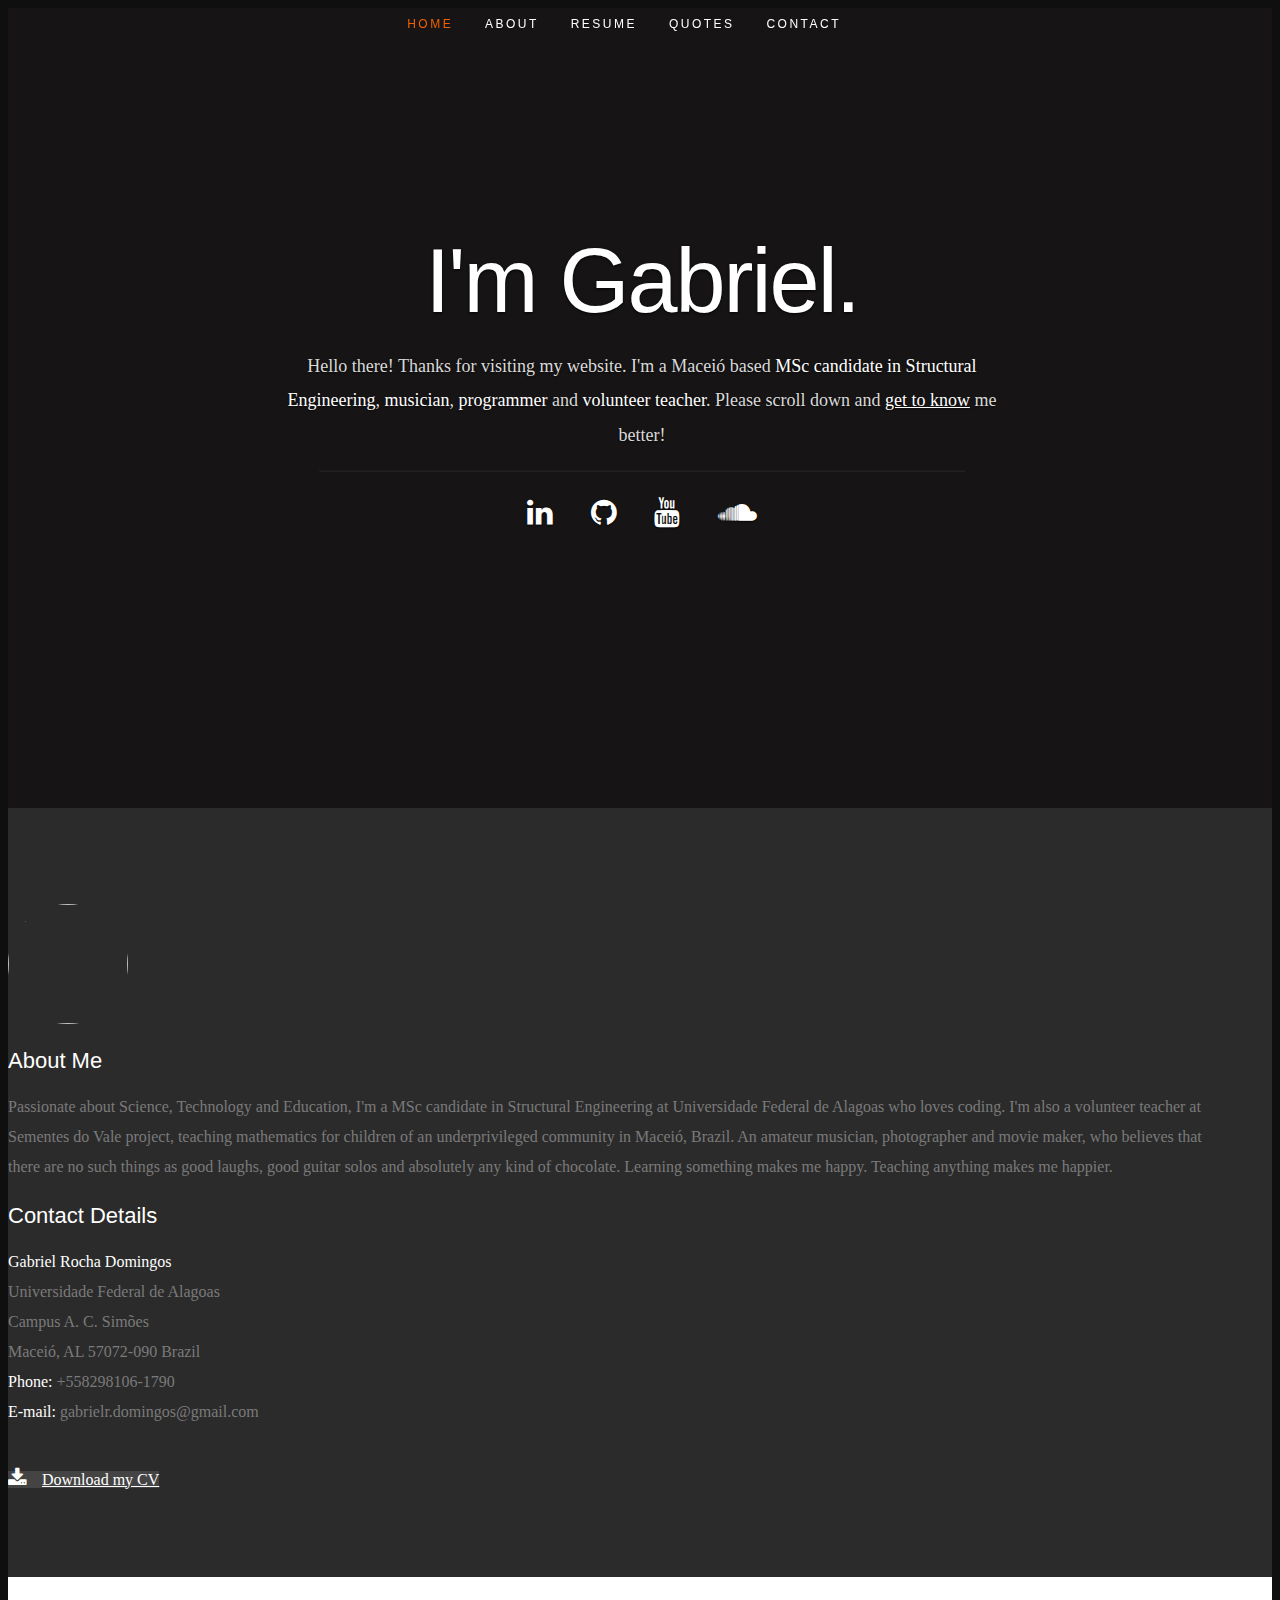
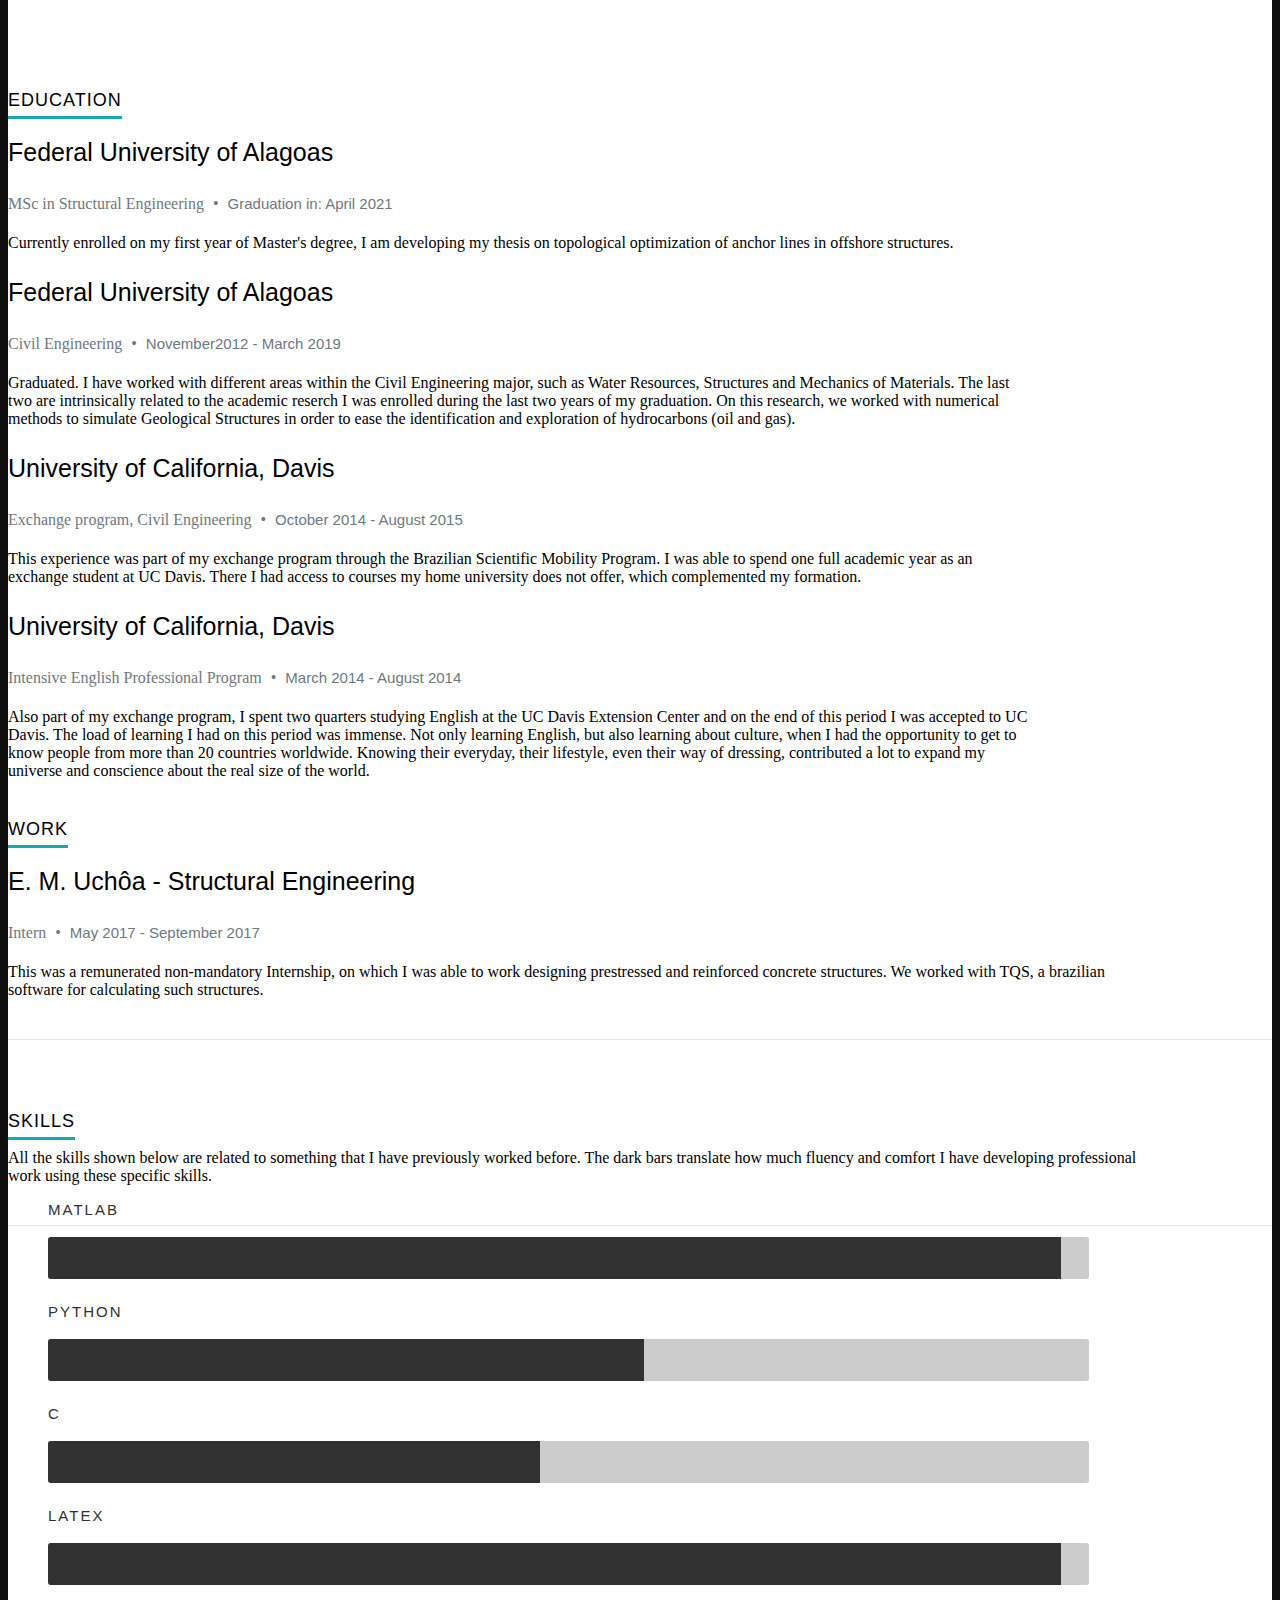
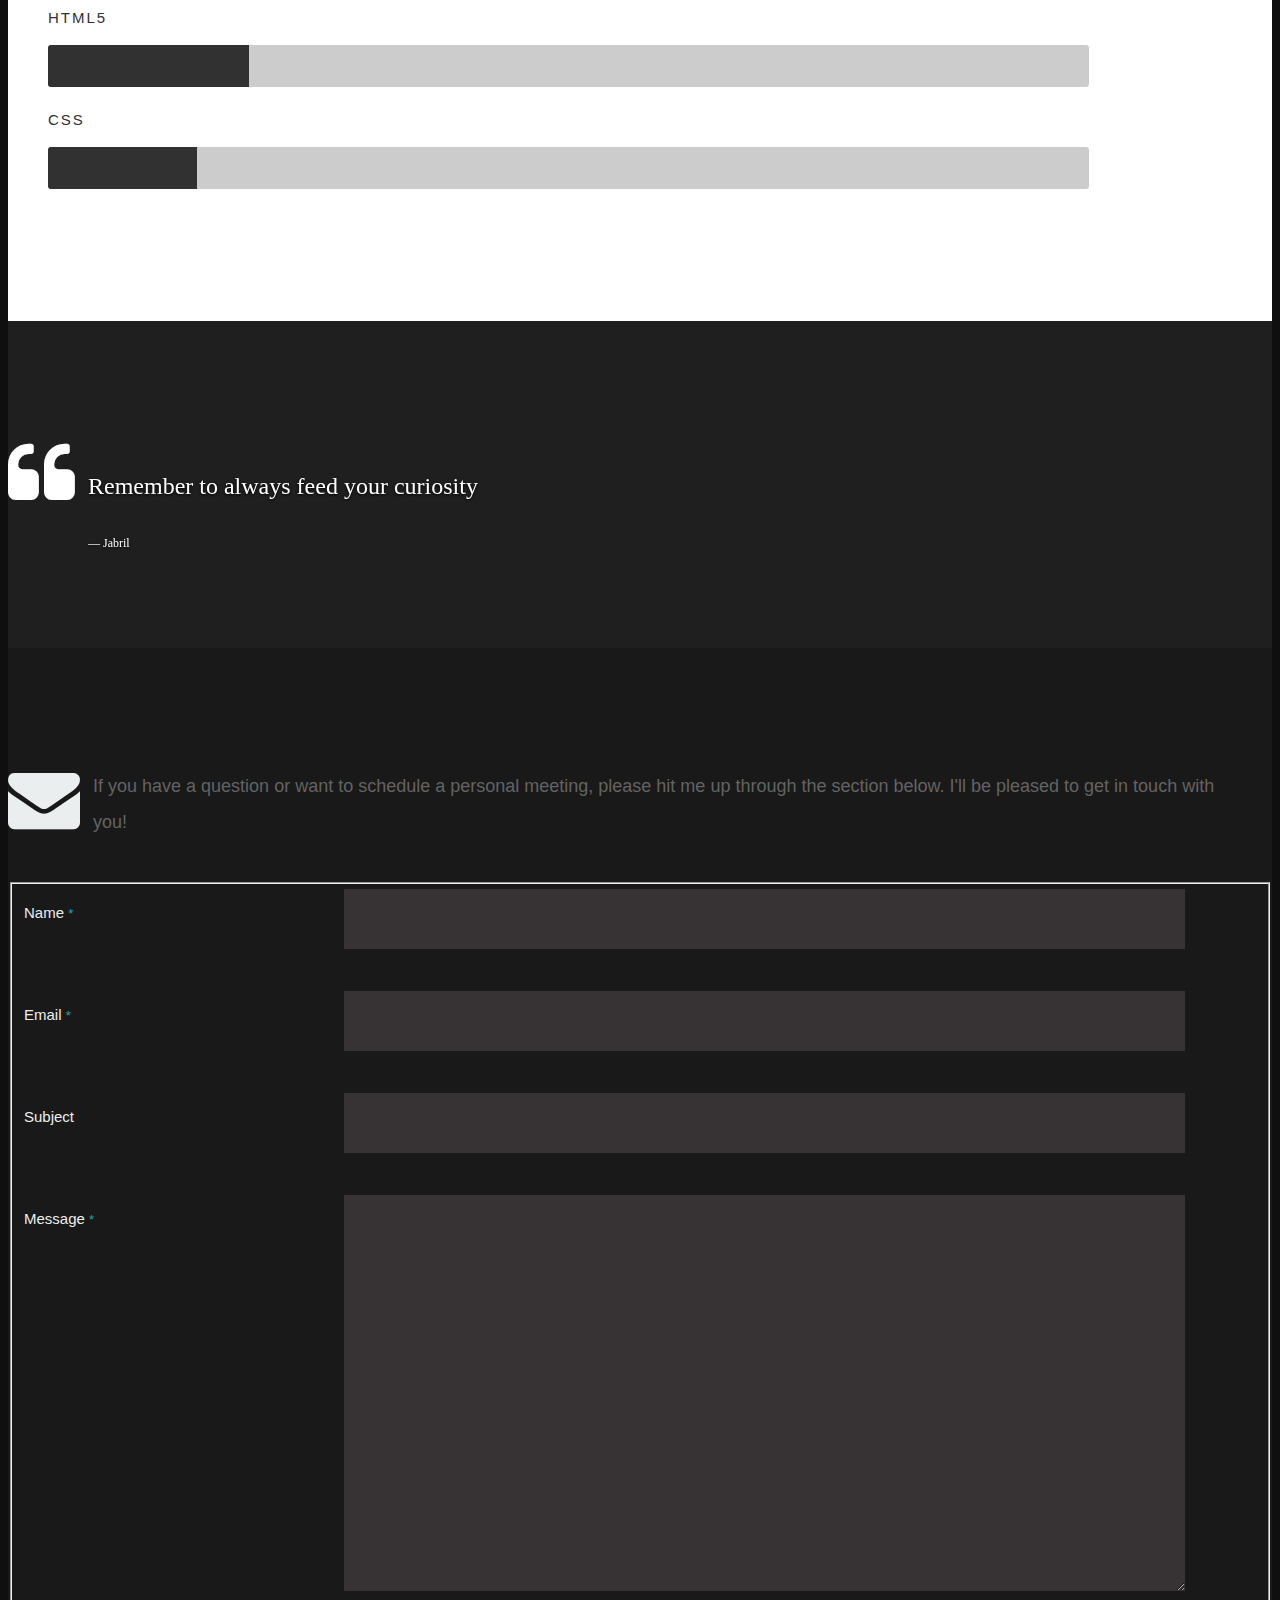
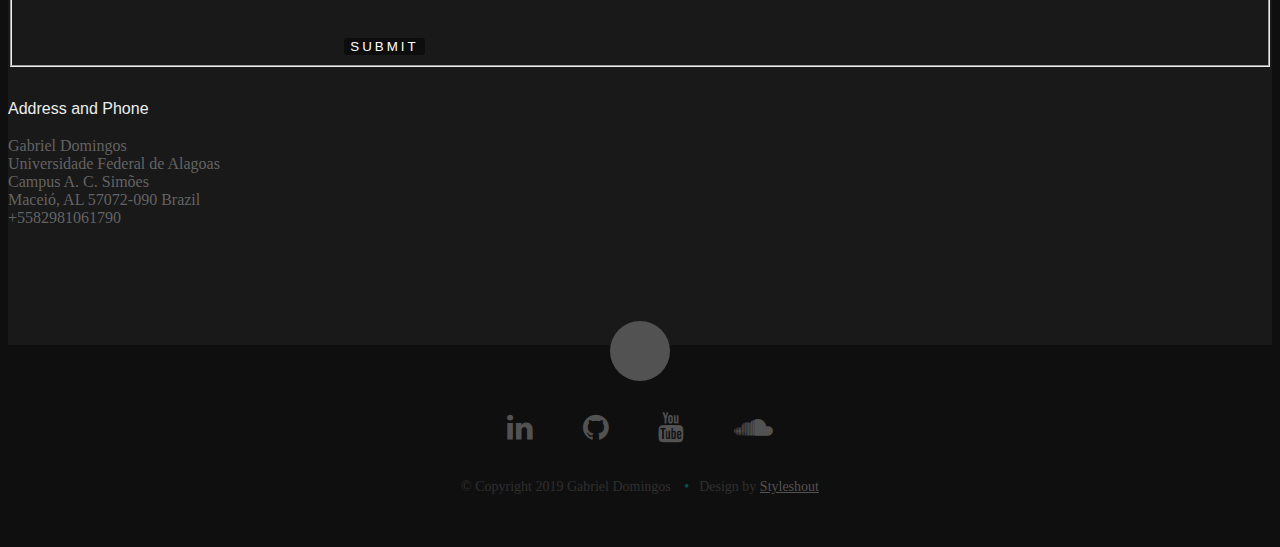
==== commit a65a6be7: "3.1 version minor change" ====
--- a/index.html
+++ b/index.html
@@ -22,6 +22,7 @@
    <link rel="stylesheet" href="css/media-queries.css">
    <link rel="stylesheet" href="css/magnific-popup.css">
    <link rel="stylesheet" href="https://cdnjs.cloudflare.com/ajax/libs/font-awesome/4.7.0/css/font-awesome.min.css">
+   <link rel="stylesheet" href="https://cdnjs.cloudflare.com/ajax/libs/flag-icon-css/3.3.0/css/flag-icon.min.css">
 
    <!-- Script
    ================================================== -->
@@ -51,6 +52,7 @@
 <!--            <li><a class="smoothscroll" href="#portfolio">Works</a></li> -->
             <li><a class="smoothscroll" href="#quotes">Quotes</a></li>
             <li><a class="smoothscroll" href="#contact">Contact</a></li>
+            <li><a href="https://www.linkedin.com/in/gabrielrdomingos/"><i class="flag-icon flag-icon-br"></i></a></li>
          </ul> <!-- end #nav -->
 
       </nav> <!-- end #nav-wrap -->
@@ -172,7 +174,7 @@
                <div class="twelve columns">
 
                   <h3>Federal University of Alagoas</h3>
-                  <p class="info">Civil Engineering <span>&bull;</span> <em class="date">Graduated in: April 2019</em></p>
+                  <p class="info">Civil Engineering <span>&bull;</span> <em class="date">November2012 - March 2019</em></p>
 
                   <p>
                   Graduated. I have worked with different areas within the Civil Engineering major, such as Water Resources, Structures and Mechanics of Materials.
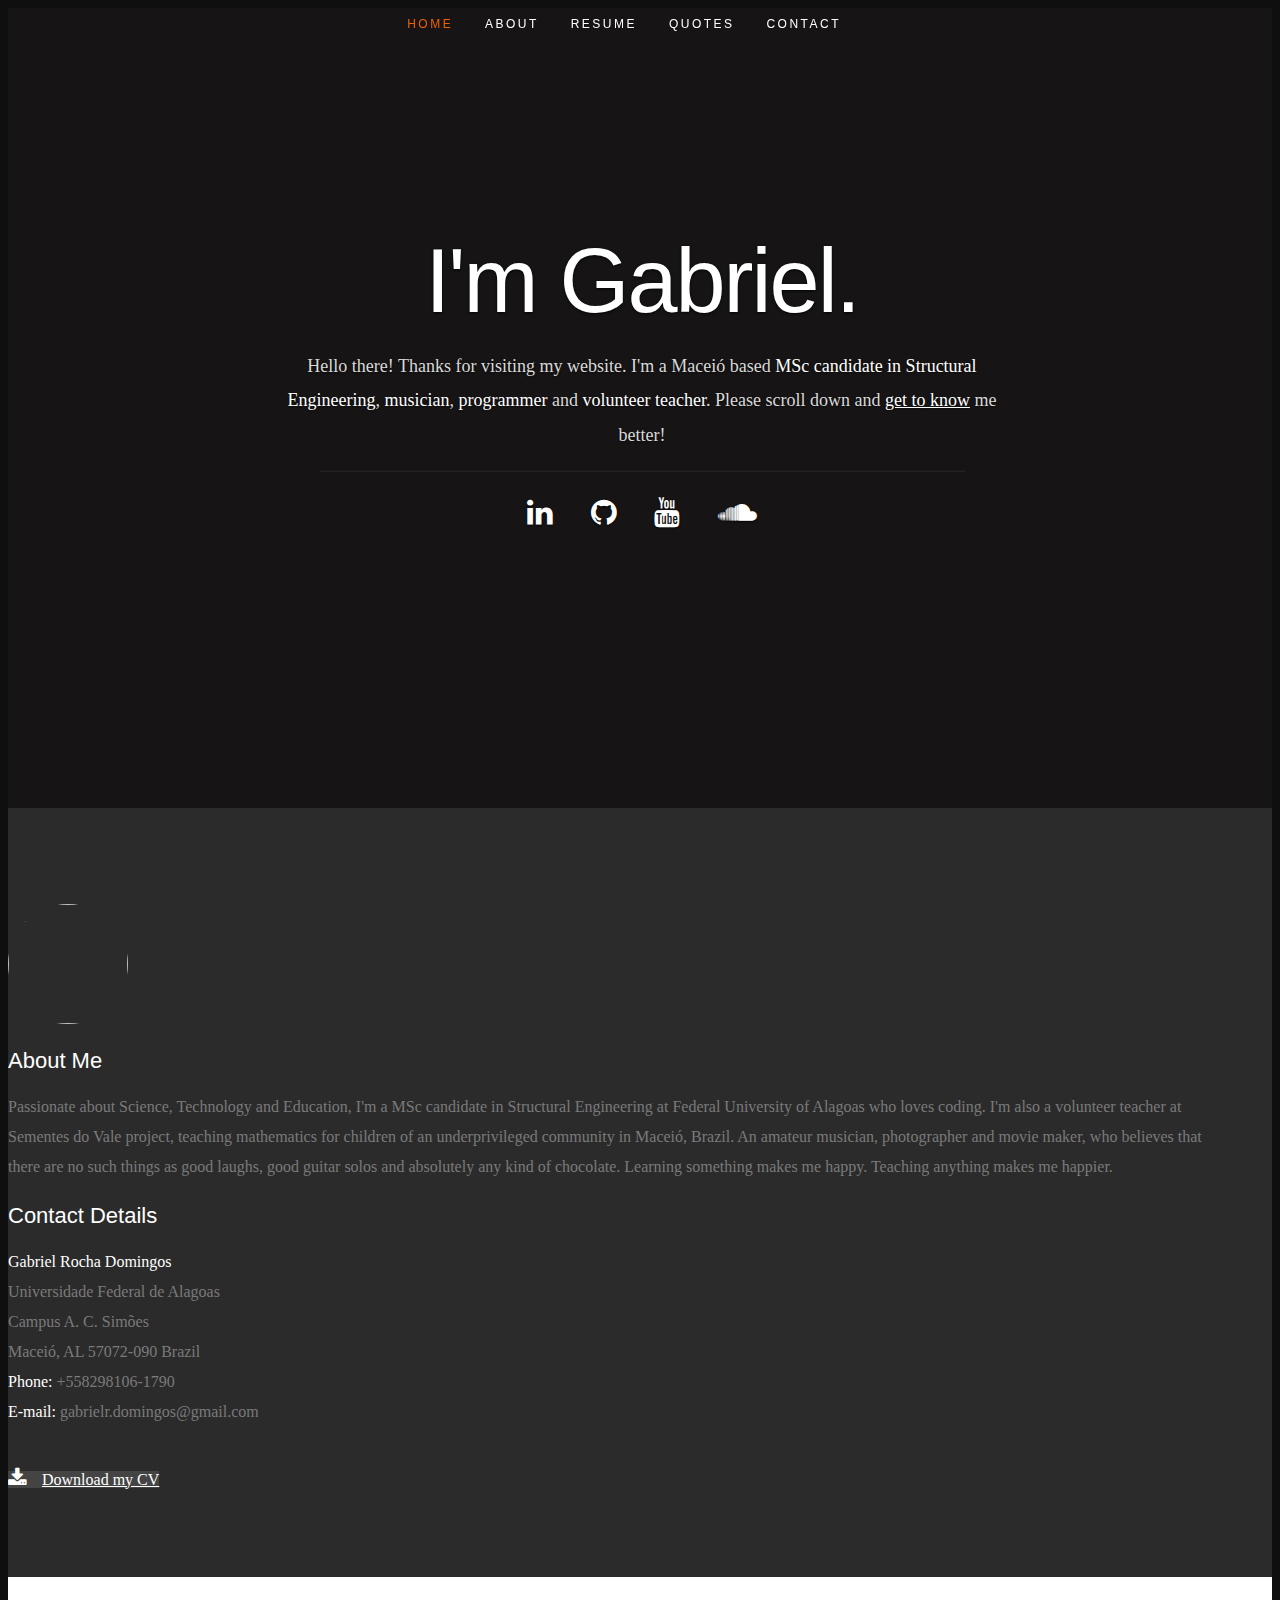
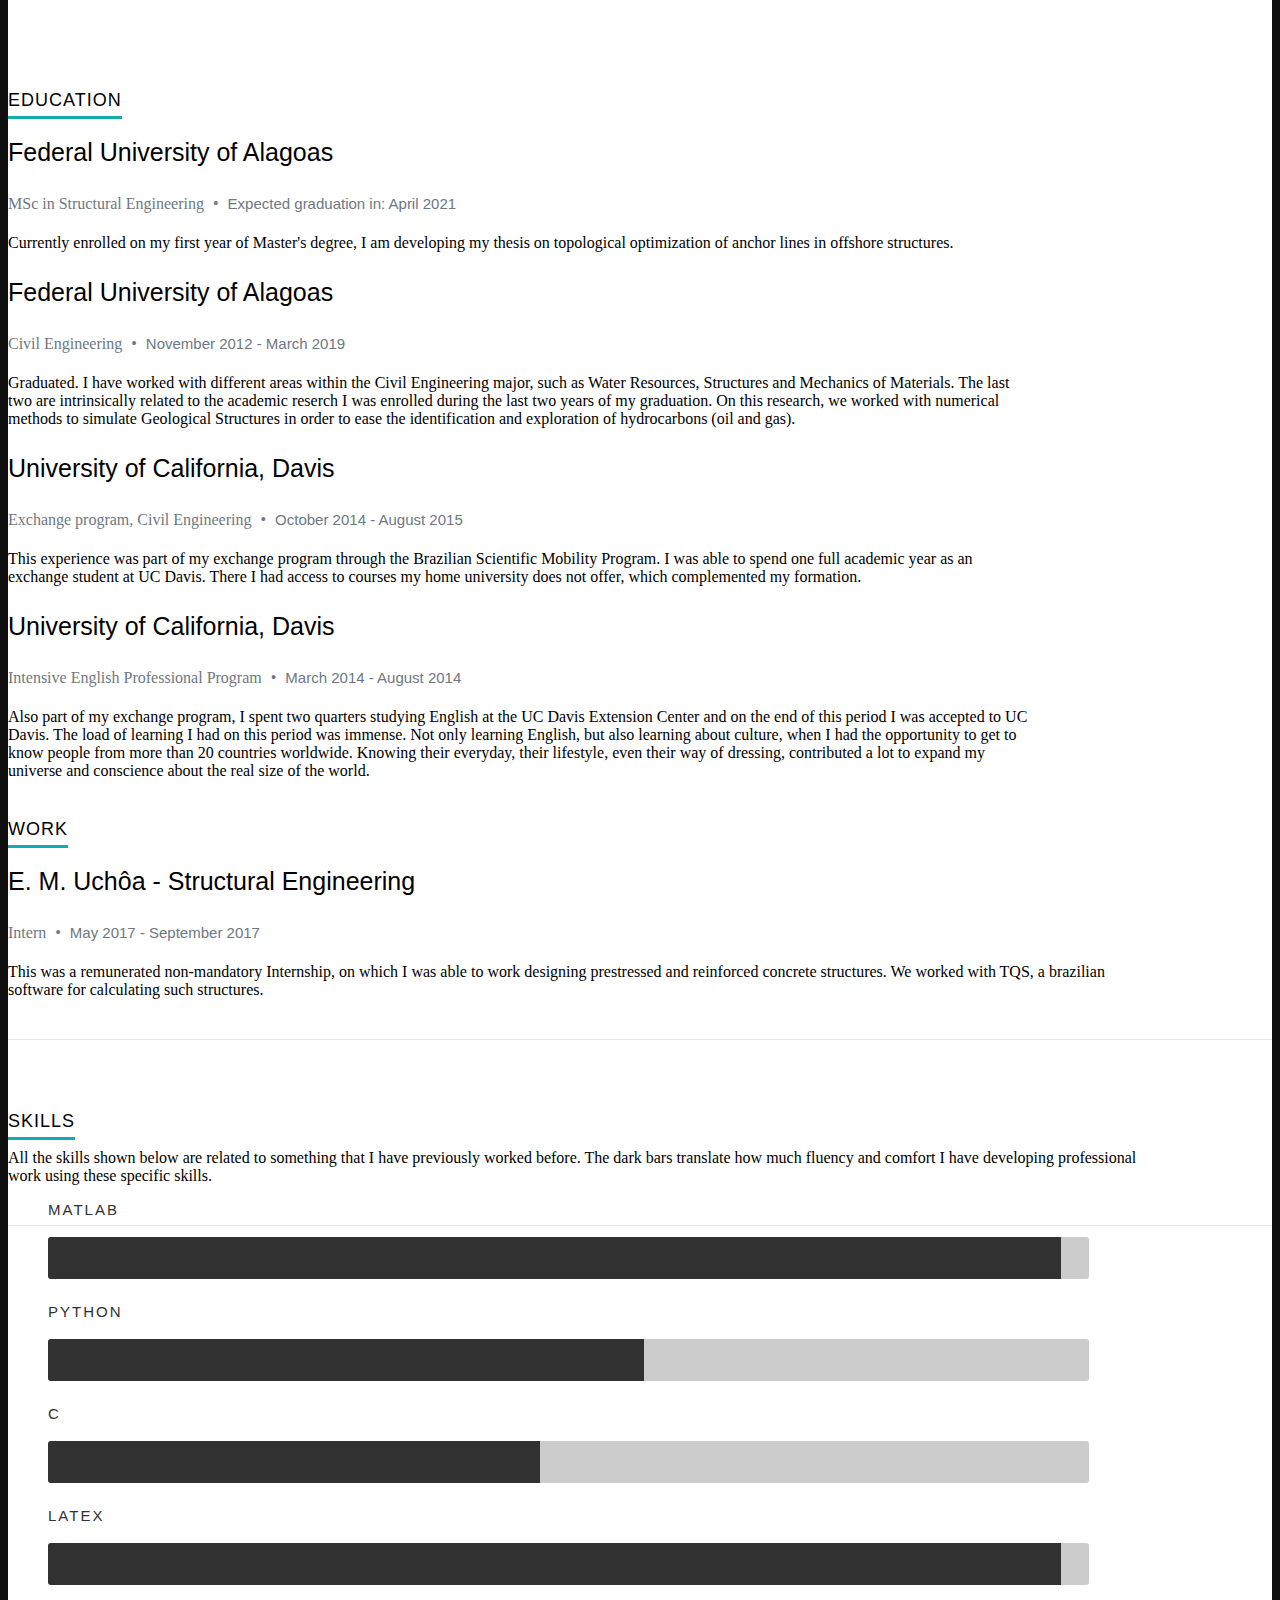
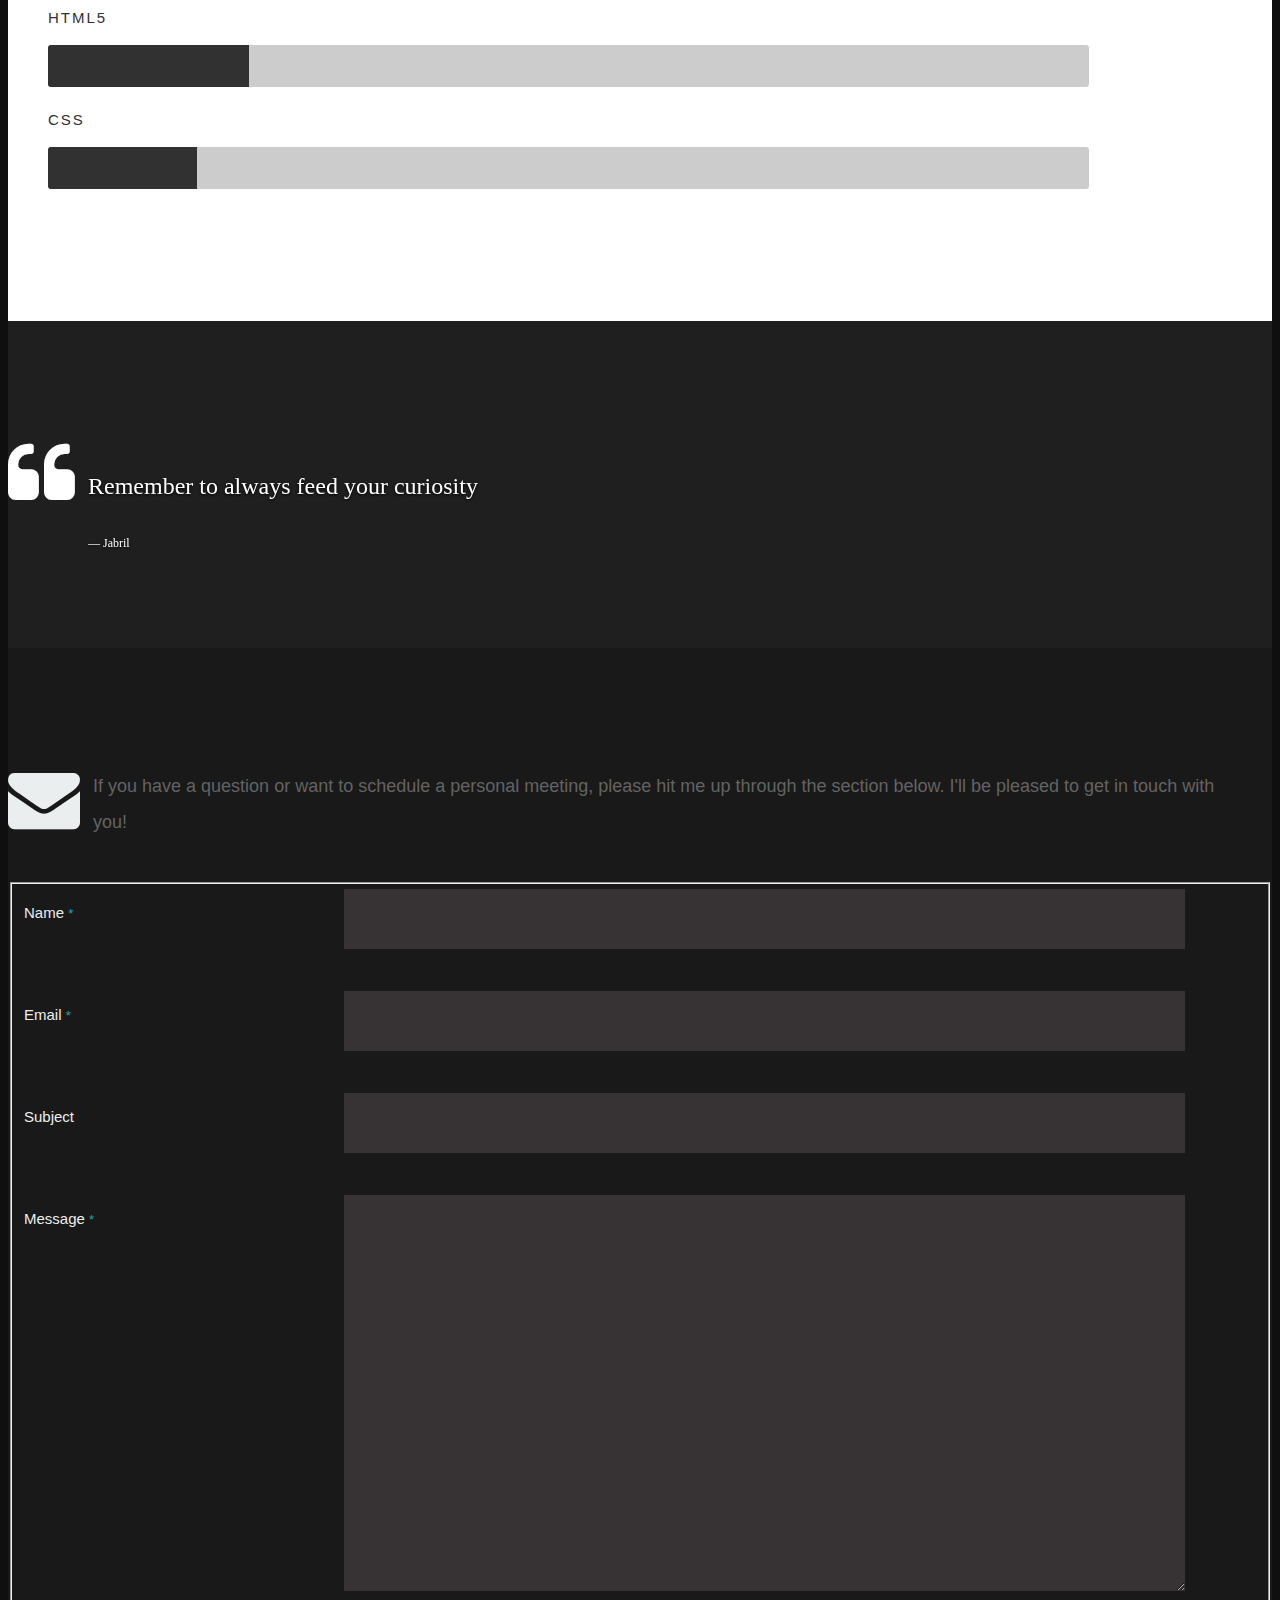
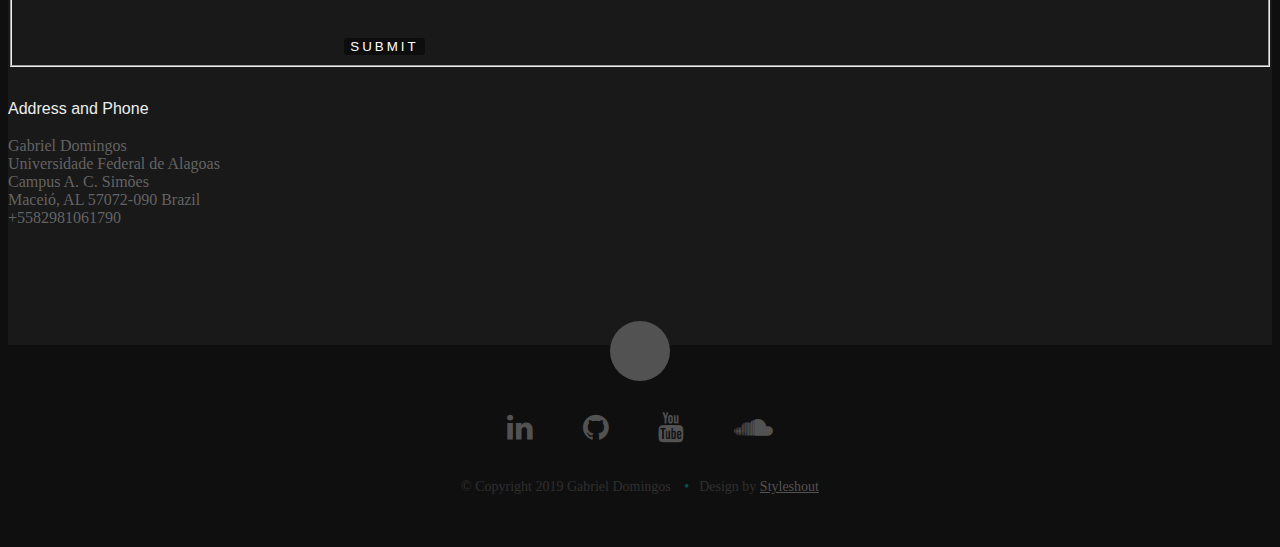
==== commit 3712d069: "minor changes" ====
--- a/index.html
+++ b/index.html
@@ -52,7 +52,7 @@
 <!--            <li><a class="smoothscroll" href="#portfolio">Works</a></li> -->
             <li><a class="smoothscroll" href="#quotes">Quotes</a></li>
             <li><a class="smoothscroll" href="#contact">Contact</a></li>
-            <li><a href="https://www.linkedin.com/in/gabrielrdomingos/"><i class="flag-icon flag-icon-br"></i></a></li>
+            <li><a href="https://gabrielrdomingos.github.io/pt/"><i class="flag-icon flag-icon-br"></i></a></li>
          </ul> <!-- end #nav -->
 
       </nav> <!-- end #nav-wrap -->
@@ -98,7 +98,7 @@
             <h2>About Me</h2>
 
             <p> Passionate about Science, Technology and Education, I'm a MSc
-              candidate in Structural Engineering at Universidade Federal de
+              candidate in Structural Engineering at Federal University of
               Alagoas who loves coding. I'm also a volunteer teacher at Sementes
               do Vale project, teaching mathematics for children of an underprivileged
               community in Maceió, Brazil. An amateur musician, photographer
@@ -157,7 +157,7 @@
                <div class="twelve columns">
 
                   <h3>Federal University of Alagoas</h3>
-                  <p class="info">MSc in Structural Engineering <span>&bull;</span> <em class="date">Graduation in: April 2021</em></p>
+                  <p class="info">MSc in Structural Engineering <span>&bull;</span> <em class="date">Expected graduation in: April 2021</em></p>
 
                   <p>
                   Currently enrolled on my first year of Master's degree, I am developing my thesis on topological optimization of anchor lines in offshore structures.
@@ -174,7 +174,7 @@
                <div class="twelve columns">
 
                   <h3>Federal University of Alagoas</h3>
-                  <p class="info">Civil Engineering <span>&bull;</span> <em class="date">November2012 - March 2019</em></p>
+                  <p class="info">Civil Engineering <span>&bull;</span> <em class="date">November 2012 - March 2019</em></p>
 
                   <p>
                   Graduated. I have worked with different areas within the Civil Engineering major, such as Water Resources, Structures and Mechanics of Materials.
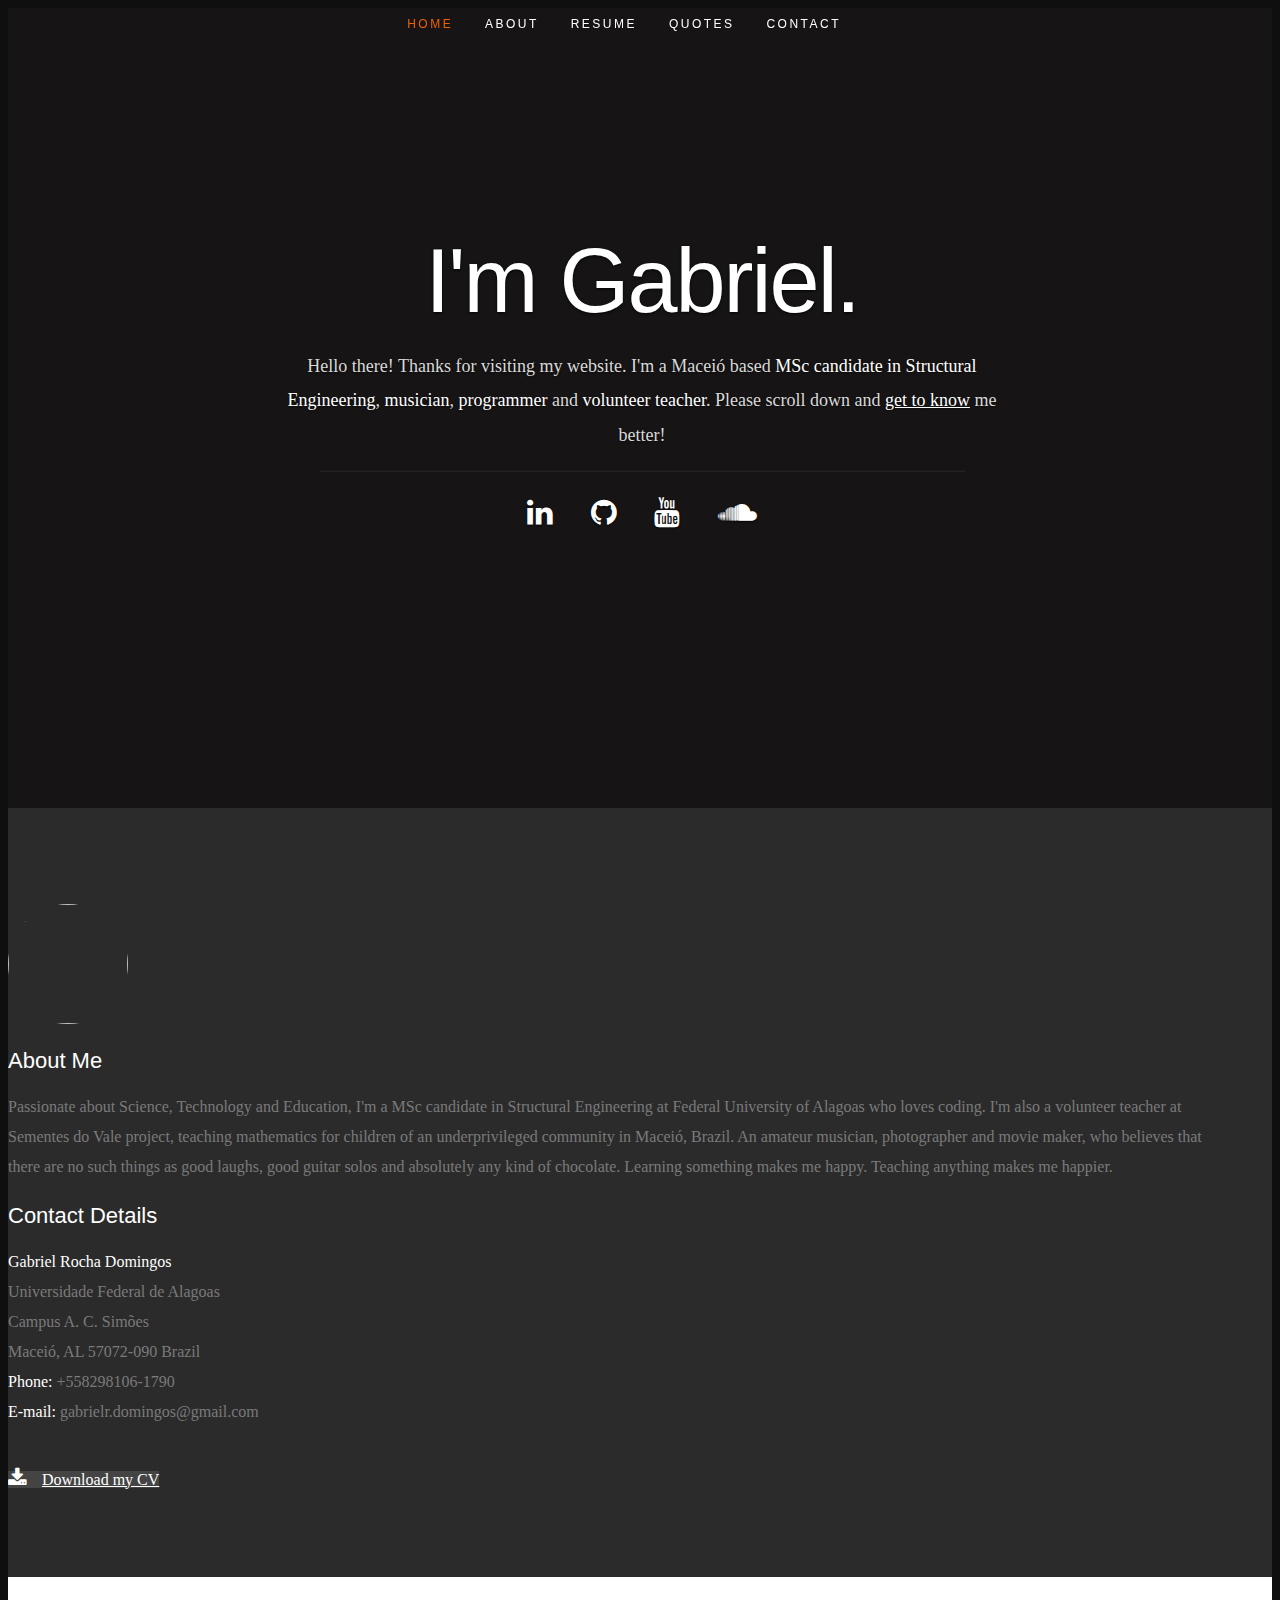
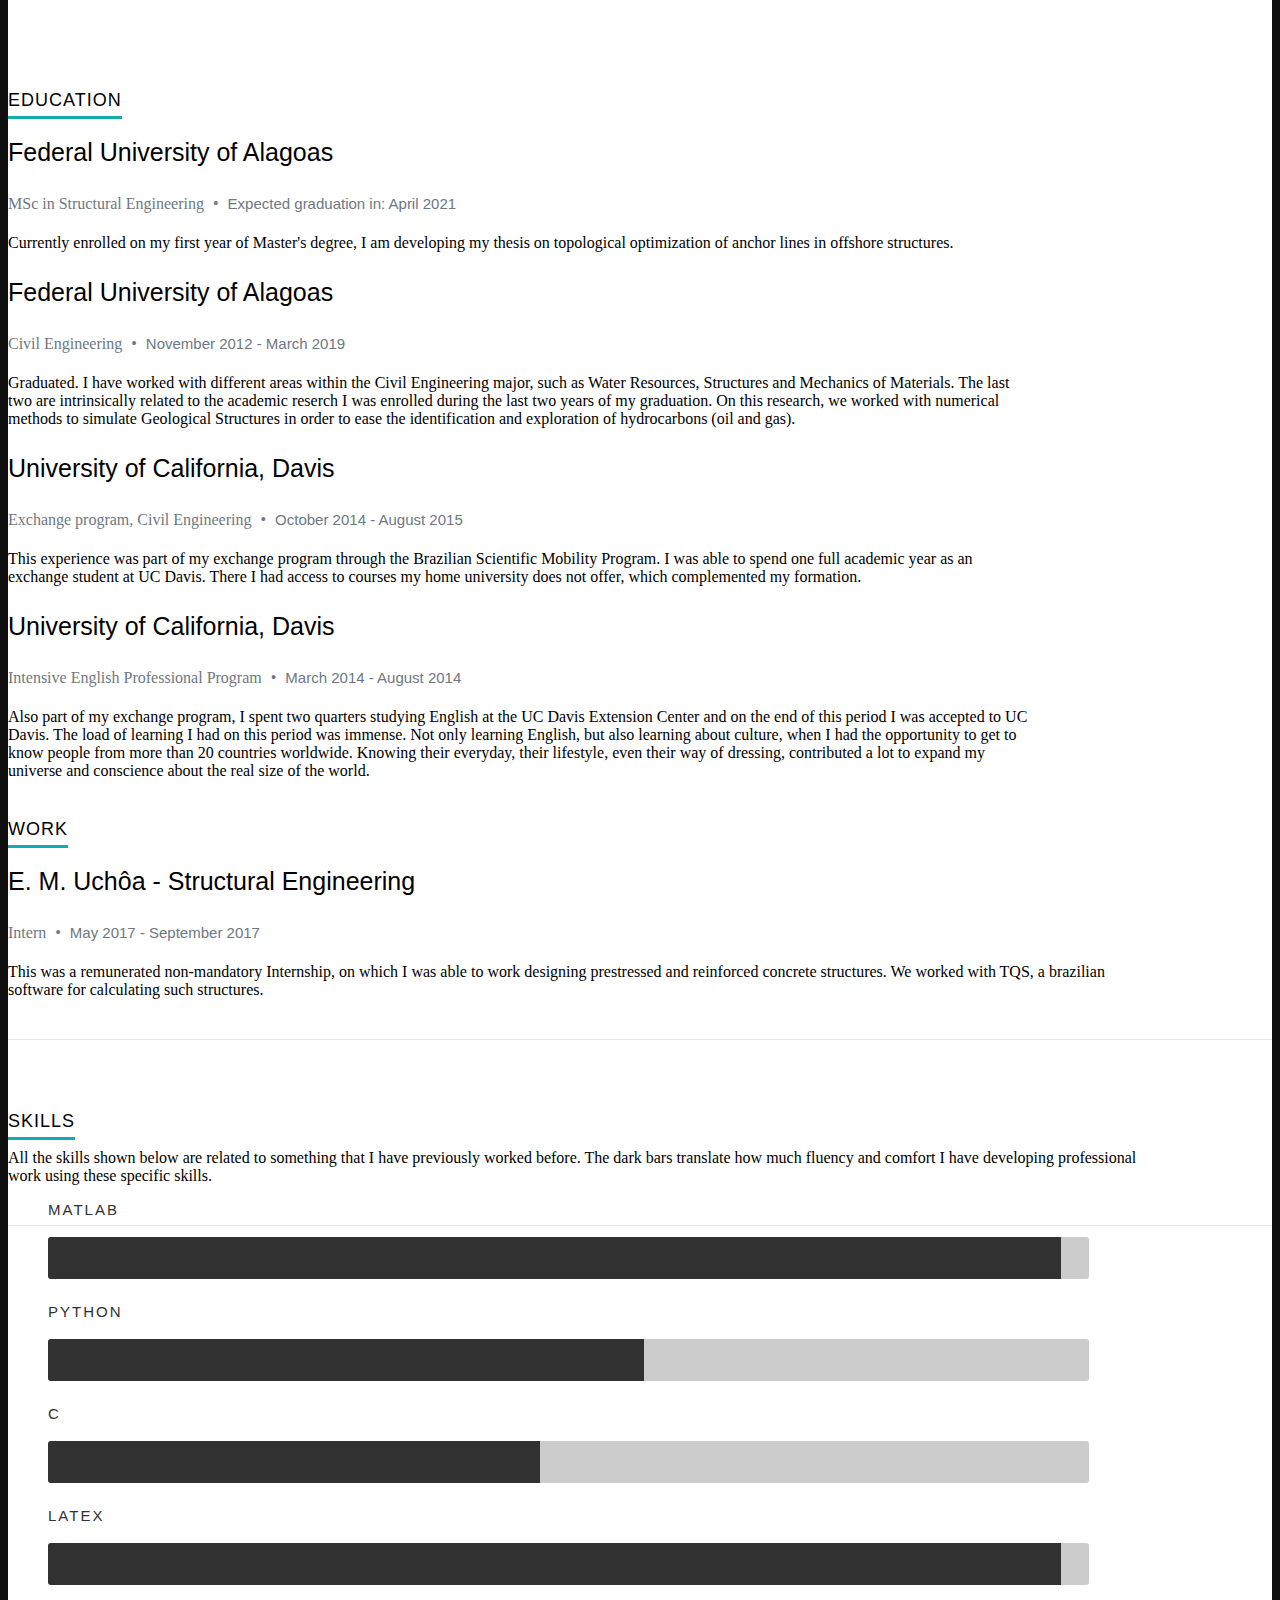
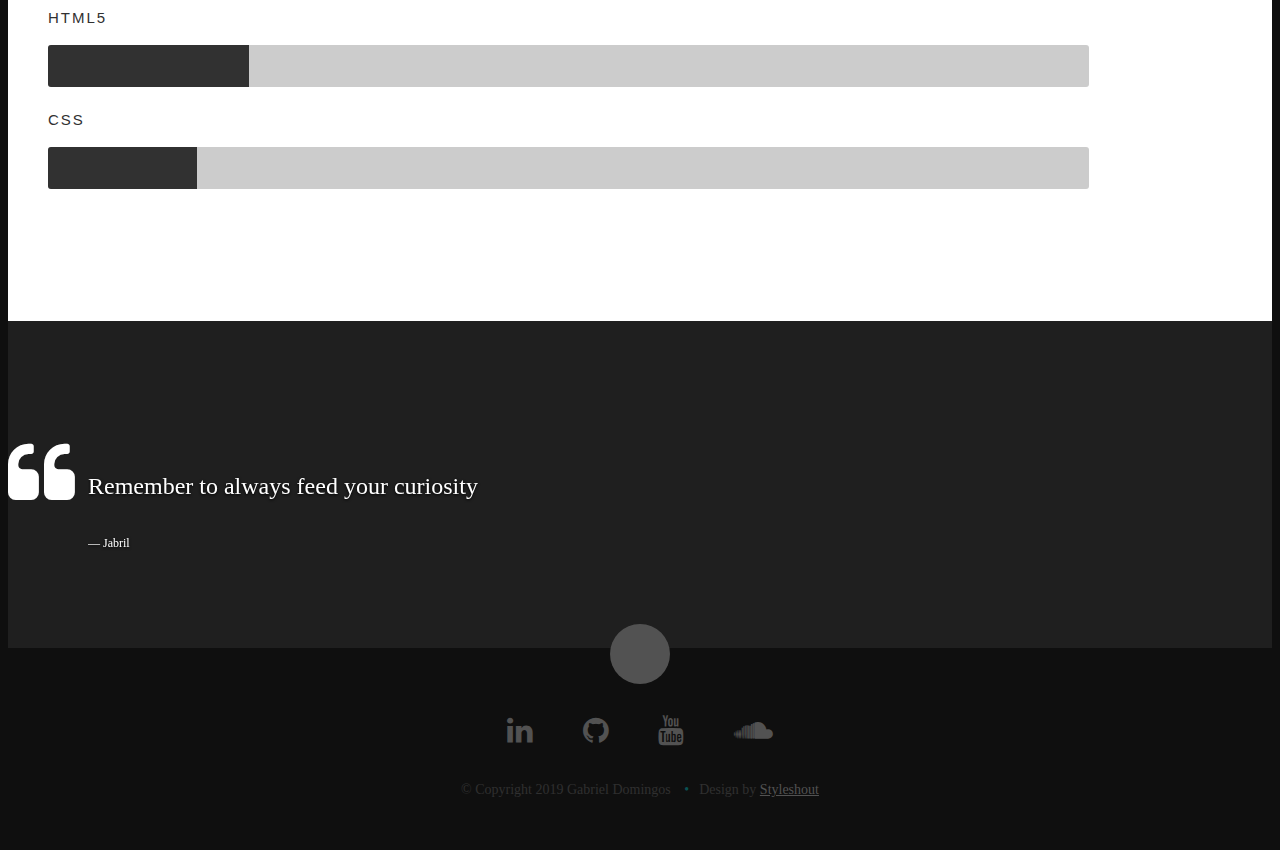
==== commit d3da71e9: "changes to https" ====
--- a/index.html
+++ b/index.html
@@ -52,7 +52,7 @@
 <!--            <li><a class="smoothscroll" href="#portfolio">Works</a></li> -->
             <li><a class="smoothscroll" href="#quotes">Quotes</a></li>
             <li><a class="smoothscroll" href="#contact">Contact</a></li>
-            <li><a href="https://gabrielrdomingos.github.io/pt/"><i class="flag-icon flag-icon-br"></i></a></li>
+            <li><a href="https://gabrielrdomingos.com.br/pt/"><i class="flag-icon flag-icon-br"></i></a></li>
          </ul> <!-- end #nav -->
 
       </nav> <!-- end #nav-wrap -->
@@ -125,7 +125,7 @@
 
                <div class="columns download">
                   <p>
-                     <a href="https://drive.google.com/file/d/1fDr01kAG0gkdaSF_6cAL73pElEvS8_Pf/view?usp=sharing" class="button"><i class="fa fa-download"></i>Download my CV</a>
+                     <a href="https://drive.google.com/file/d/1BNW4A16_a6nUU64f2Ifrk2EIH_DrW7hY/view?usp=sharing" class="button"><i class="fa fa-download"></i>Download my CV</a>
                   </p>
                </div>
 
@@ -646,7 +646,7 @@
 
    <!-- Contact Section
    ================================================== -->
-   <section id="contact">
+   <!-- <section id="contact">
 
          <div class="row section-head">
 
@@ -705,10 +705,10 @@
 				   </form> <!-- Form End -->
 
                <!-- contact-warning -->
-               <div id="message-warning"> Eita! There was an error when trying
+               <!-- <div id="message-warning"> Eita! There was an error when trying
                  to send your message. Plese try again.</div>
                <!-- contact-success -->
-				   <div id="message-success">
+				   <!-- <div id="message-success">
                   <i class="fa fa-check"></i>Your message was sent, thank you!<br>
 				   </div>
 
@@ -753,7 +753,7 @@
 
             <ul class="copyright">
                <li>&copy; Copyright 2019 Gabriel Domingos</li>
-               <li>Design by <a title="Styleshout" href="http://www.styleshout.com/">Styleshout</a></li>
+               <li>Design by <a title="Styleshout" href="https://www.styleshout.com/">Styleshout</a></li>
             </ul>
 
          </div>
@@ -766,7 +766,7 @@
 
    <!-- Java Script
    ================================================== -->
-   <script src="http://ajax.googleapis.com/ajax/libs/jquery/1.10.2/jquery.min.js"></script>
+   <script src="https://ajax.googleapis.com/ajax/libs/jquery/1.10.2/jquery.min.js"></script>
    <script>window.jQuery || document.write('<script src="js/jquery-1.10.2.min.js"><\/script>')</script>
    <script type="text/javascript" src="js/jquery-migrate-1.2.1.min.js"></script>
 
